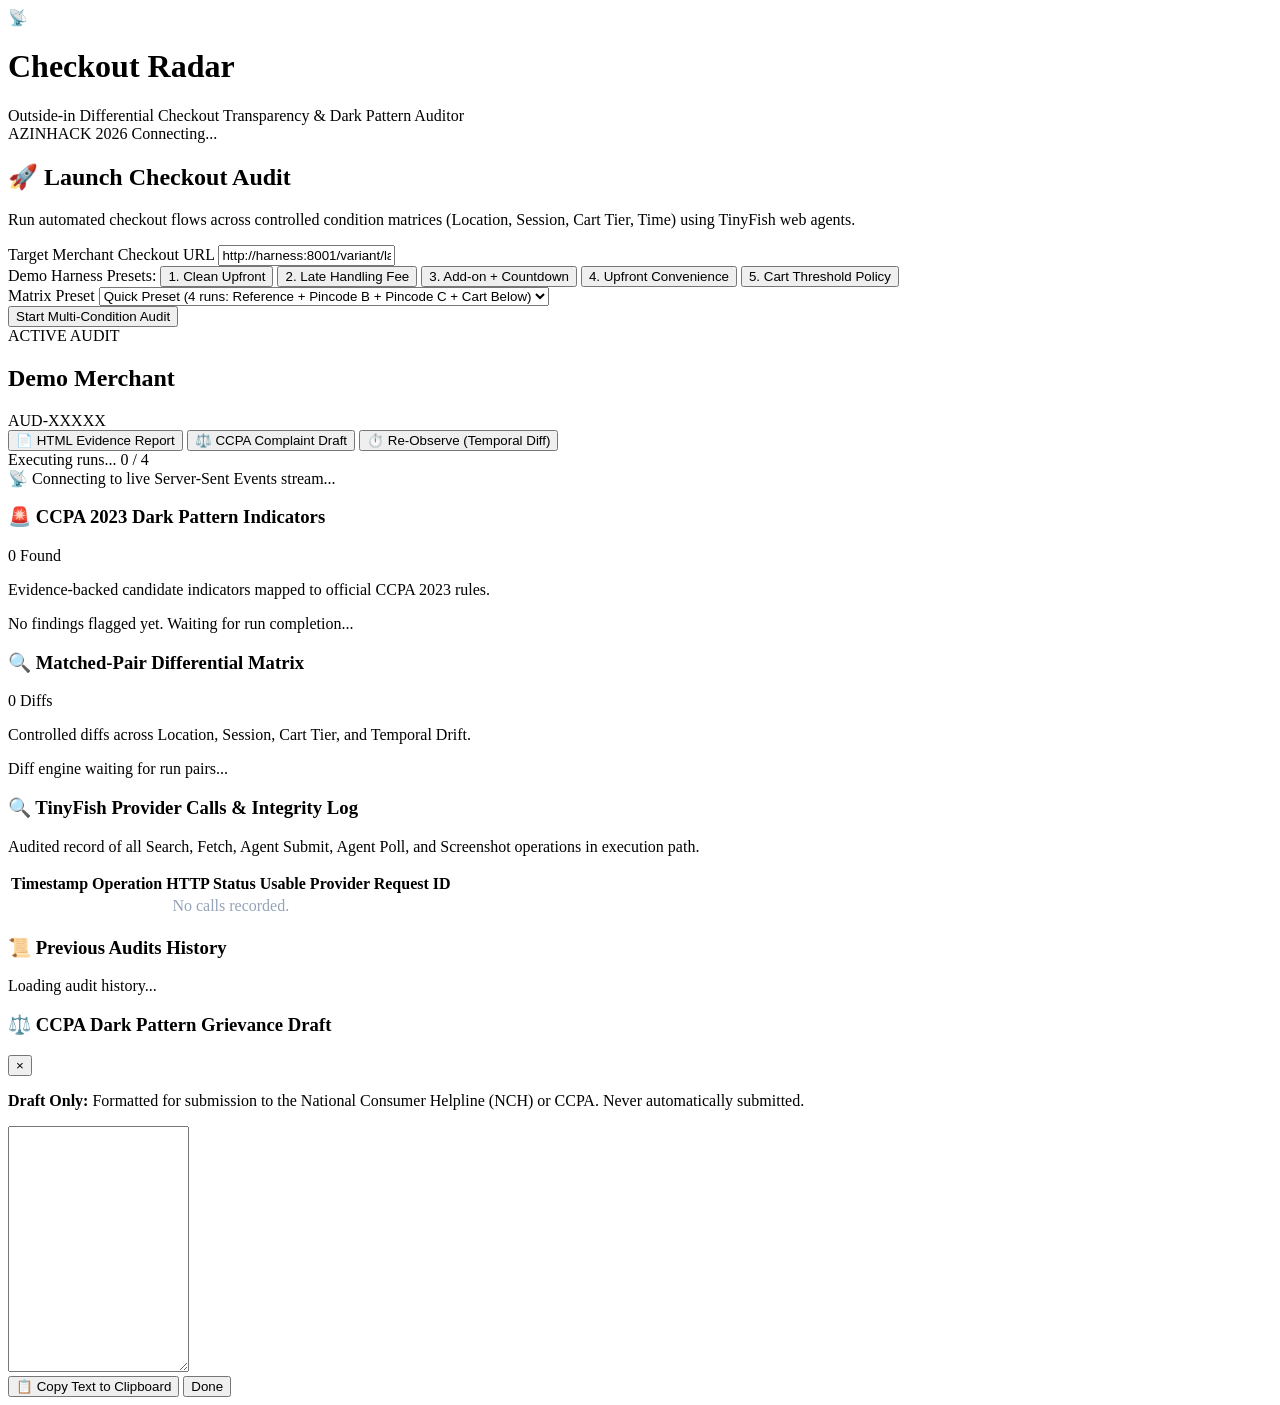
==== frontend/index.html @ e9bf573c "feat(frontend): interactive dark-mode dashboard with SSE live progress and matched diffs" ====
<!DOCTYPE html>
<html lang="en">
<head>
    <meta charset="UTF-8">
    <meta name="viewport" content="width=device-width, initial-scale=1.0">
    <title>Checkout Radar — Outside-in E-Commerce Flow Auditor</title>
    <link rel="stylesheet" href="/static/styles.css">
    <link rel="icon" href="data:image/svg+xml,<svg xmlns=%22http://www.w3.org/2000/svg%22 viewBox=%220%22><text y=%2222%22 font-size=%2222%22>📡</text></svg>">
</head>
<body>
    <header class="navbar">
        <div class="nav-brand">
            <span class="logo-icon">📡</span>
            <div>
                <h1>Checkout Radar</h1>
                <span class="tagline">Outside-in Differential Checkout Transparency & Dark Pattern Auditor</span>
            </div>
        </div>
        <div class="nav-badges">
            <span class="badge badge-accent">AZINHACK 2026</span>
            <span class="badge badge-outline" id="backend-status">Connecting...</span>
        </div>
    </header>

    <main class="container">
        <!-- Section 1: Submit New Audit -->
        <section class="card launch-card">
            <h2>🚀 Launch Checkout Audit</h2>
            <p class="subtitle">Run automated checkout flows across controlled condition matrices (Location, Session, Cart Tier, Time) using TinyFish web agents.</p>

            <form id="audit-form">
                <div class="form-group">
                    <label for="input-url">Target Merchant Checkout URL</label>
                    <input type="text" id="input-url" placeholder="http://harness:8001/variant/late_disclosure" value="http://harness:8001/variant/late_disclosure" required>
                </div>

                <div class="quick-targets">
                    <span class="quick-label">Demo Harness Presets:</span>
                    <button type="button" class="btn-chip" onclick="setTarget('http://harness:8001/variant/clean', 'Demo Store (Clean)')">1. Clean Upfront</button>
                    <button type="button" class="btn-chip" onclick="setTarget('http://harness:8001/variant/late_disclosure', 'Demo Store (Drip Pricing)')">2. Late Handling Fee</button>
                    <button type="button" class="btn-chip" onclick="setTarget('http://harness:8001/variant/addon_countdown', 'Demo Store (Sneak + Timer)')">3. Add-on + Countdown</button>
                    <button type="button" class="btn-chip" onclick="setTarget('http://harness:8001/variant/upfront_fee', 'Demo Store (Upfront Fee)')">4. Upfront Convenience</button>
                    <button type="button" class="btn-chip" onclick="setTarget('http://harness:8001/variant/legitimate_threshold', 'Demo Store (Threshold)')">5. Cart Threshold Policy</button>
                </div>

                <div class="form-row">
                    <div class="form-group">
                        <label for="preset-select">Matrix Preset</label>
                        <select id="preset-select">
                            <option value="quick" selected>Quick Preset (4 runs: Reference + Pincode B + Pincode C + Cart Below)</option>
                            <option value="full">Full Preset (12 runs: 3 Pincodes x 2 Sessions x 2 Cart Tiers)</option>
                        </select>
                    </div>
                    <div class="form-group submit-col">
                        <button type="submit" class="btn btn-primary" id="btn-submit">
                            <span>Start Multi-Condition Audit</span>
                        </button>
                    </div>
                </div>
            </form>
        </section>

        <!-- Section 2: Active Audit Dashboard -->
        <section id="active-audit-section" class="active-section hidden">
            <div class="card audit-header-card">
                <div class="audit-meta">
                    <div>
                        <span class="label-tiny">ACTIVE AUDIT</span>
                        <h2 id="active-merchant">Demo Merchant</h2>
                        <span class="mono-id" id="active-audit-id">AUD-XXXXX</span>
                    </div>
                    <div class="header-actions">
                        <button class="btn btn-secondary" onclick="openReport()">📄 HTML Evidence Report</button>
                        <button class="btn btn-secondary" onclick="openComplaintModal()">⚖️ CCPA Complaint Draft</button>
                        <button class="btn btn-secondary" onclick="triggerReobserve()">⏱️ Re-Observe (Temporal Diff)</button>
                    </div>
                </div>

                <div class="progress-container">
                    <div class="progress-bar-bg">
                        <div class="progress-bar-fill" id="progress-bar" style="width: 0%;"></div>
                    </div>
                    <div class="progress-text">
                        <span id="progress-label">Executing runs...</span>
                        <span id="progress-count">0 / 4</span>
                    </div>
                </div>

                <!-- Persisted Stream Console -->
                <div class="console-box" id="console-box">
                    <div class="console-line">📡 Connecting to live Server-Sent Events stream...</div>
                </div>
            </div>

            <!-- Two-column view: Findings & Diff Matrix -->
            <div class="two-col-grid">
                <!-- Column 1: Findings -->
                <div class="col">
                    <div class="card">
                        <div class="section-title-row">
                            <h3>🚨 CCPA 2023 Dark Pattern Indicators</h3>
                            <span class="pill-count" id="findings-count-pill">0 Found</span>
                        </div>
                        <p class="subtitle">Evidence-backed candidate indicators mapped to official CCPA 2023 rules.</p>
                        <div id="findings-list" class="findings-list">
                            <div class="empty-state">No findings flagged yet. Waiting for run completion...</div>
                        </div>
                    </div>
                </div>

                <!-- Column 2: Condition Matrix & Matched-Pair Diffs -->
                <div class="col">
                    <div class="card">
                        <div class="section-title-row">
                            <h3>🔍 Matched-Pair Differential Matrix</h3>
                            <span class="pill-count" id="diffs-count-pill">0 Diffs</span>
                        </div>
                        <p class="subtitle">Controlled diffs across Location, Session, Cart Tier, and Temporal Drift.</p>
                        <div id="diffs-list" class="diffs-list">
                            <div class="empty-state">Diff engine waiting for run pairs...</div>
                        </div>
                    </div>
                </div>
            </div>

            <!-- Provider Calls Trail -->
            <div class="card provider-calls-card">
                <h3>🔍 TinyFish Provider Calls & Integrity Log</h3>
                <p class="subtitle">Audited record of all Search, Fetch, Agent Submit, Agent Poll, and Screenshot operations in execution path.</p>
                <div class="table-responsive">
                    <table class="data-table" id="calls-table">
                        <thead>
                            <tr>
                                <th>Timestamp</th>
                                <th>Operation</th>
                                <th>HTTP Status</th>
                                <th>Usable</th>
                                <th>Provider Request ID</th>
                            </tr>
                        </thead>
                        <tbody id="calls-tbody">
                            <tr><td colspan="5" style="text-align: center; color: #94a3b8;">No calls recorded.</td></tr>
                        </tbody>
                    </table>
                </div>
            </div>
        </section>

        <!-- Section 3: Past Audits List -->
        <section class="card past-audits-card">
            <h3>📜 Previous Audits History</h3>
            <div id="audits-history-list" class="audits-history-list">
                <div class="loading-state">Loading audit history...</div>
            </div>
        </section>
    </main>

    <!-- Complaint Draft Modal -->
    <div id="complaint-modal" class="modal hidden">
        <div class="modal-content">
            <div class="modal-header">
                <h3>⚖️ CCPA Dark Pattern Grievance Draft</h3>
                <button class="btn-close" onclick="closeComplaintModal()">&times;</button>
            </div>
            <p class="modal-notice"><strong>Draft Only:</strong> Formatted for submission to the National Consumer Helpline (NCH) or CCPA. Never automatically submitted.</p>
            <textarea id="complaint-text" readonly rows="16"></textarea>
            <div class="modal-footer">
                <button class="btn btn-secondary" onclick="copyComplaintText()">📋 Copy Text to Clipboard</button>
                <button class="btn btn-primary" onclick="closeComplaintModal()">Done</button>
            </div>
        </div>
    </div>

    <script src="/static/app.js"></script>
</body>
</html>
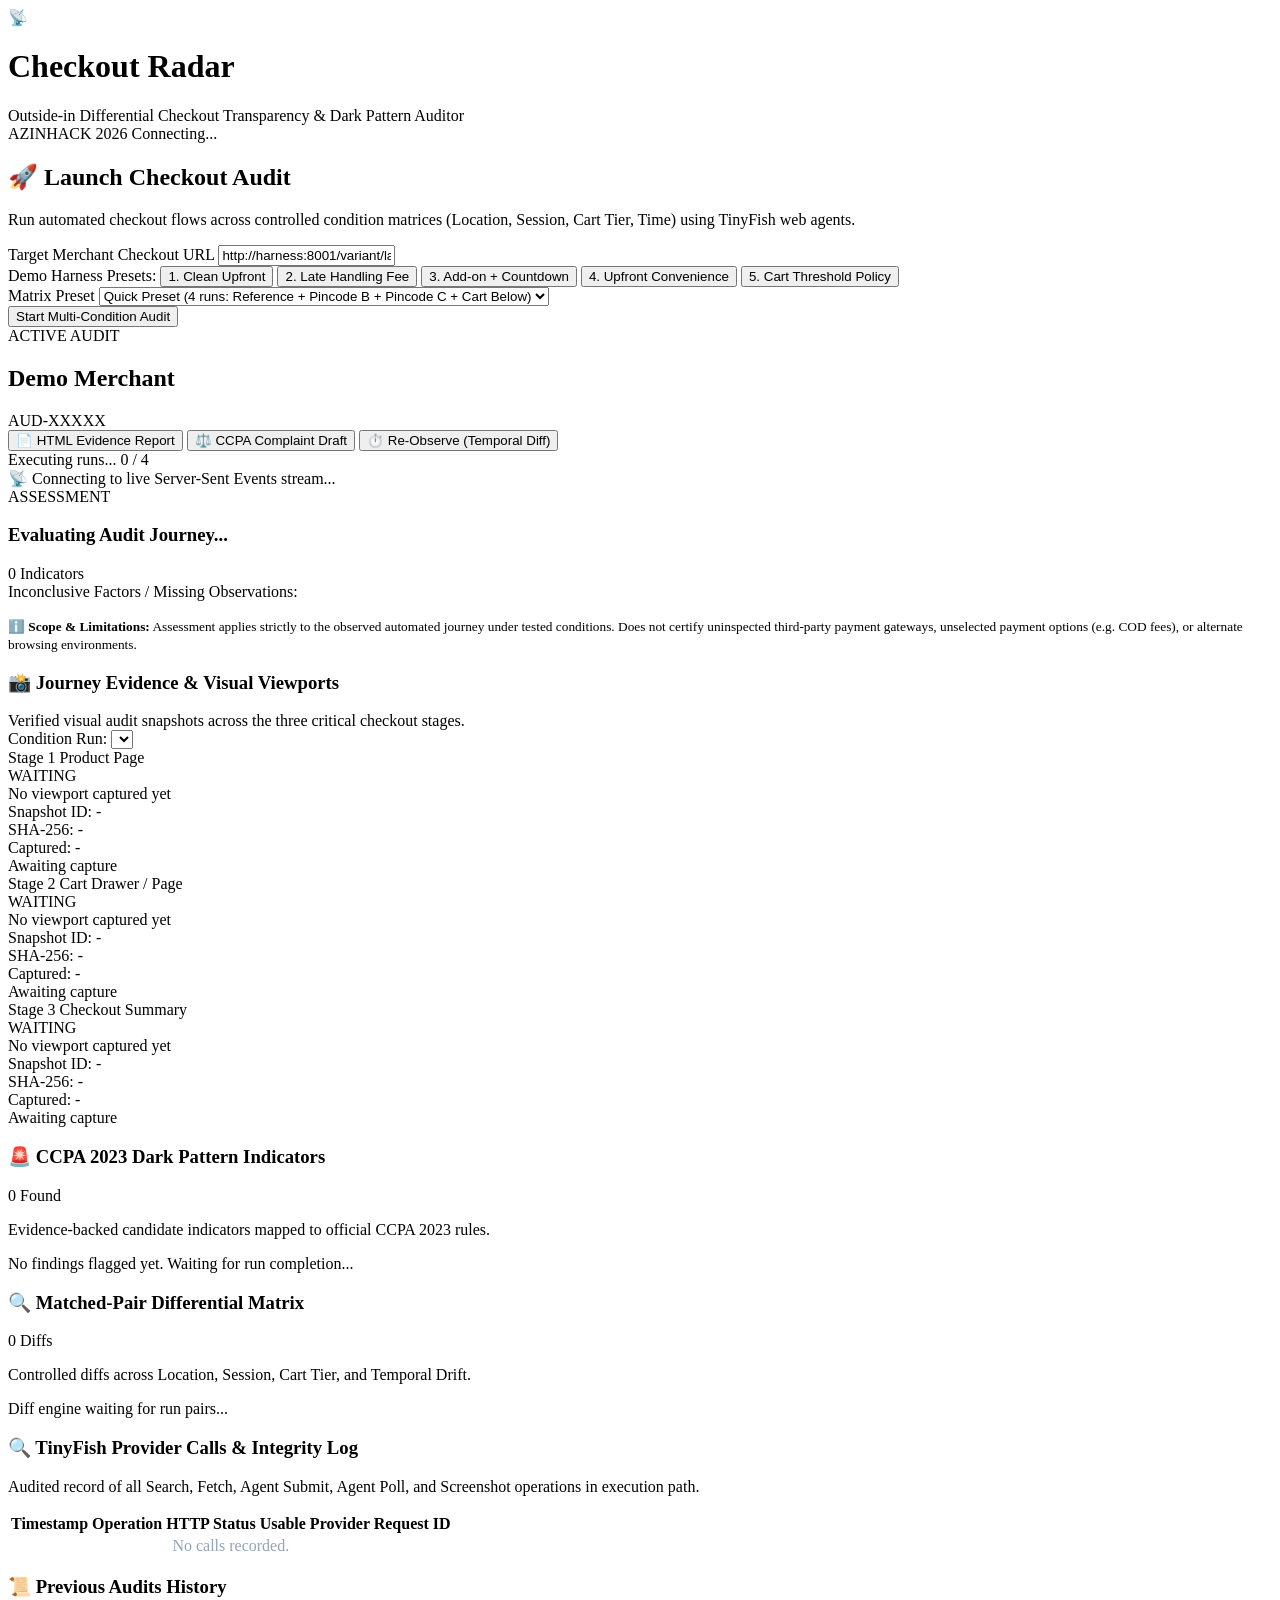
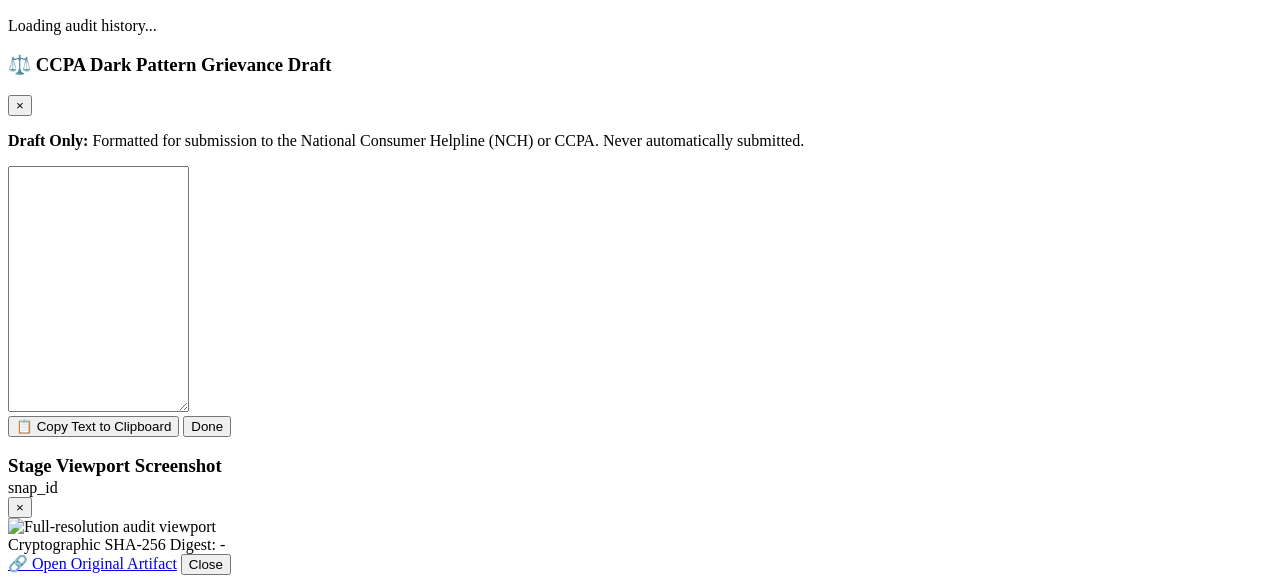
==== commit 4345066a: "feat(dashboard): implement Phase 1 Evidence Dashboard with visual inspection gallery and lightbox" ====
--- a/frontend/index.html
+++ b/frontend/index.html
@@ -91,6 +91,134 @@
                     <div class="console-line">📡 Connecting to live Server-Sent Events stream...</div>
                 </div>
             </div>
+
+            <!-- Assessment Status Banner -->
+            <div id="assessment-banner" class="assessment-banner hidden">
+                <div class="assessment-header">
+                    <div class="assessment-badge-group">
+                        <span class="assessment-status-badge" id="assessment-badge">ASSESSMENT</span>
+                        <h3 class="assessment-title" id="assessment-title">Evaluating Audit Journey...</h3>
+                    </div>
+                    <span class="assessment-count-tag" id="assessment-count-tag">0 Indicators</span>
+                </div>
+                <div class="assessment-summary" id="assessment-summary"></div>
+                <div id="assessment-reasons-container" class="assessment-reasons hidden">
+                    <span class="reasons-heading">Inconclusive Factors / Missing Observations:</span>
+                    <ul id="assessment-reasons-list"></ul>
+                </div>
+                <div class="assessment-disclaimer" id="assessment-disclaimer">
+                    <small>ℹ️ <strong>Scope & Limitations:</strong> Assessment applies strictly to the observed automated journey under tested conditions. Does not certify uninspected third-party payment gateways, unselected payment options (e.g. COD fees), or alternate browsing environments.</small>
+                </div>
+            </div>
+
+            <!-- Evidence Gallery: 3-Stage Checkout Journey -->
+            <section class="card evidence-gallery-card" id="evidence-gallery-section">
+                <div class="section-title-row">
+                    <div>
+                        <h3>📸 Journey Evidence & Visual Viewports</h3>
+                        <p class="subtitle" style="margin-bottom: 0;">Verified visual audit snapshots across the three critical checkout stages.</p>
+                    </div>
+                    <div id="run-selector-container" class="run-selector-container hidden">
+                        <label for="gallery-run-select">Condition Run:</label>
+                        <select id="gallery-run-select" class="run-select-dropdown" onchange="onGalleryRunChanged()"></select>
+                    </div>
+                </div>
+
+                <div class="gallery-grid" id="gallery-cards-grid">
+                    <!-- Card 1: Product Page -->
+                    <div class="gallery-card" id="card-stage-product">
+                        <div class="gallery-card-header">
+                            <div class="stage-tag-group">
+                                <span class="stage-step-num">Stage 1</span>
+                                <span class="stage-name">Product Page</span>
+                            </div>
+                            <span class="stage-status-badge" id="badge-stage-product">WAITING</span>
+                        </div>
+                        <div class="gallery-img-container" id="img-container-product">
+                            <div class="stage-empty-state">No viewport captured yet</div>
+                        </div>
+                        <div class="gallery-card-meta">
+                            <div class="meta-row">
+                                <span class="meta-label">Snapshot ID:</span>
+                                <span class="meta-value mono" id="meta-snap-product">-</span>
+                            </div>
+                            <div class="meta-row">
+                                <span class="meta-label">SHA-256:</span>
+                                <span class="meta-value mono hash-truncate" id="meta-hash-product" title="-">-</span>
+                            </div>
+                            <div class="meta-row">
+                                <span class="meta-label">Captured:</span>
+                                <span class="meta-value" id="meta-time-product">-</span>
+                            </div>
+                        </div>
+                        <div class="gallery-card-footer" id="footer-stage-product">
+                            <span class="text-disabled">Awaiting capture</span>
+                        </div>
+                    </div>
+
+                    <!-- Card 2: Cart Drawer / Page -->
+                    <div class="gallery-card" id="card-stage-cart">
+                        <div class="gallery-card-header">
+                            <div class="stage-tag-group">
+                                <span class="stage-step-num">Stage 2</span>
+                                <span class="stage-name">Cart Drawer / Page</span>
+                            </div>
+                            <span class="stage-status-badge" id="badge-stage-cart">WAITING</span>
+                        </div>
+                        <div class="gallery-img-container" id="img-container-cart">
+                            <div class="stage-empty-state">No viewport captured yet</div>
+                        </div>
+                        <div class="gallery-card-meta">
+                            <div class="meta-row">
+                                <span class="meta-label">Snapshot ID:</span>
+                                <span class="meta-value mono" id="meta-snap-cart">-</span>
+                            </div>
+                            <div class="meta-row">
+                                <span class="meta-label">SHA-256:</span>
+                                <span class="meta-value mono hash-truncate" id="meta-hash-cart" title="-">-</span>
+                            </div>
+                            <div class="meta-row">
+                                <span class="meta-label">Captured:</span>
+                                <span class="meta-value" id="meta-time-cart">-</span>
+                            </div>
+                        </div>
+                        <div class="gallery-card-footer" id="footer-stage-cart">
+                            <span class="text-disabled">Awaiting capture</span>
+                        </div>
+                    </div>
+
+                    <!-- Card 3: Checkout Summary -->
+                    <div class="gallery-card" id="card-stage-checkout_summary">
+                        <div class="gallery-card-header">
+                            <div class="stage-tag-group">
+                                <span class="stage-step-num">Stage 3</span>
+                                <span class="stage-name">Checkout Summary</span>
+                            </div>
+                            <span class="stage-status-badge" id="badge-stage-checkout_summary">WAITING</span>
+                        </div>
+                        <div class="gallery-img-container" id="img-container-checkout_summary">
+                            <div class="stage-empty-state">No viewport captured yet</div>
+                        </div>
+                        <div class="gallery-card-meta">
+                            <div class="meta-row">
+                                <span class="meta-label">Snapshot ID:</span>
+                                <span class="meta-value mono" id="meta-snap-checkout_summary">-</span>
+                            </div>
+                            <div class="meta-row">
+                                <span class="meta-label">SHA-256:</span>
+                                <span class="meta-value mono hash-truncate" id="meta-hash-checkout_summary" title="-">-</span>
+                            </div>
+                            <div class="meta-row">
+                                <span class="meta-label">Captured:</span>
+                                <span class="meta-value" id="meta-time-checkout_summary">-</span>
+                            </div>
+                        </div>
+                        <div class="gallery-card-footer" id="footer-stage-checkout_summary">
+                            <span class="text-disabled">Awaiting capture</span>
+                        </div>
+                    </div>
+                </div>
+            </section>
 
             <!-- Two-column view: Findings & Diff Matrix -->
             <div class="two-col-grid">
@@ -171,6 +299,32 @@
         </div>
     </div>
 
+    <!-- Full-Resolution Screenshot Lightbox Modal -->
+    <div id="screenshot-modal" class="modal hidden">
+        <div class="modal-content modal-image-content">
+            <div class="modal-header">
+                <div>
+                    <h3 id="modal-stage-title" style="margin-bottom: 2px;">Stage Viewport Screenshot</h3>
+                    <span class="mono-id" id="modal-snap-id">snap_id</span>
+                </div>
+                <button class="btn-close" onclick="closeScreenshotModal()">&times;</button>
+            </div>
+            <div class="modal-image-wrapper">
+                <img id="modal-img" src="" alt="Full-resolution audit viewport" />
+            </div>
+            <div class="modal-image-footer">
+                <div class="modal-hash-container">
+                    <span class="meta-label">Cryptographic SHA-256 Digest:</span>
+                    <span class="meta-value mono" id="modal-hash-val">-</span>
+                </div>
+                <div class="modal-actions">
+                    <a id="modal-raw-link" href="#" target="_blank" class="btn btn-secondary">🔗 Open Original Artifact</a>
+                    <button class="btn btn-primary" onclick="closeScreenshotModal()">Close</button>
+                </div>
+            </div>
+        </div>
+    </div>
+
     <script src="/static/app.js"></script>
 </body>
 </html>
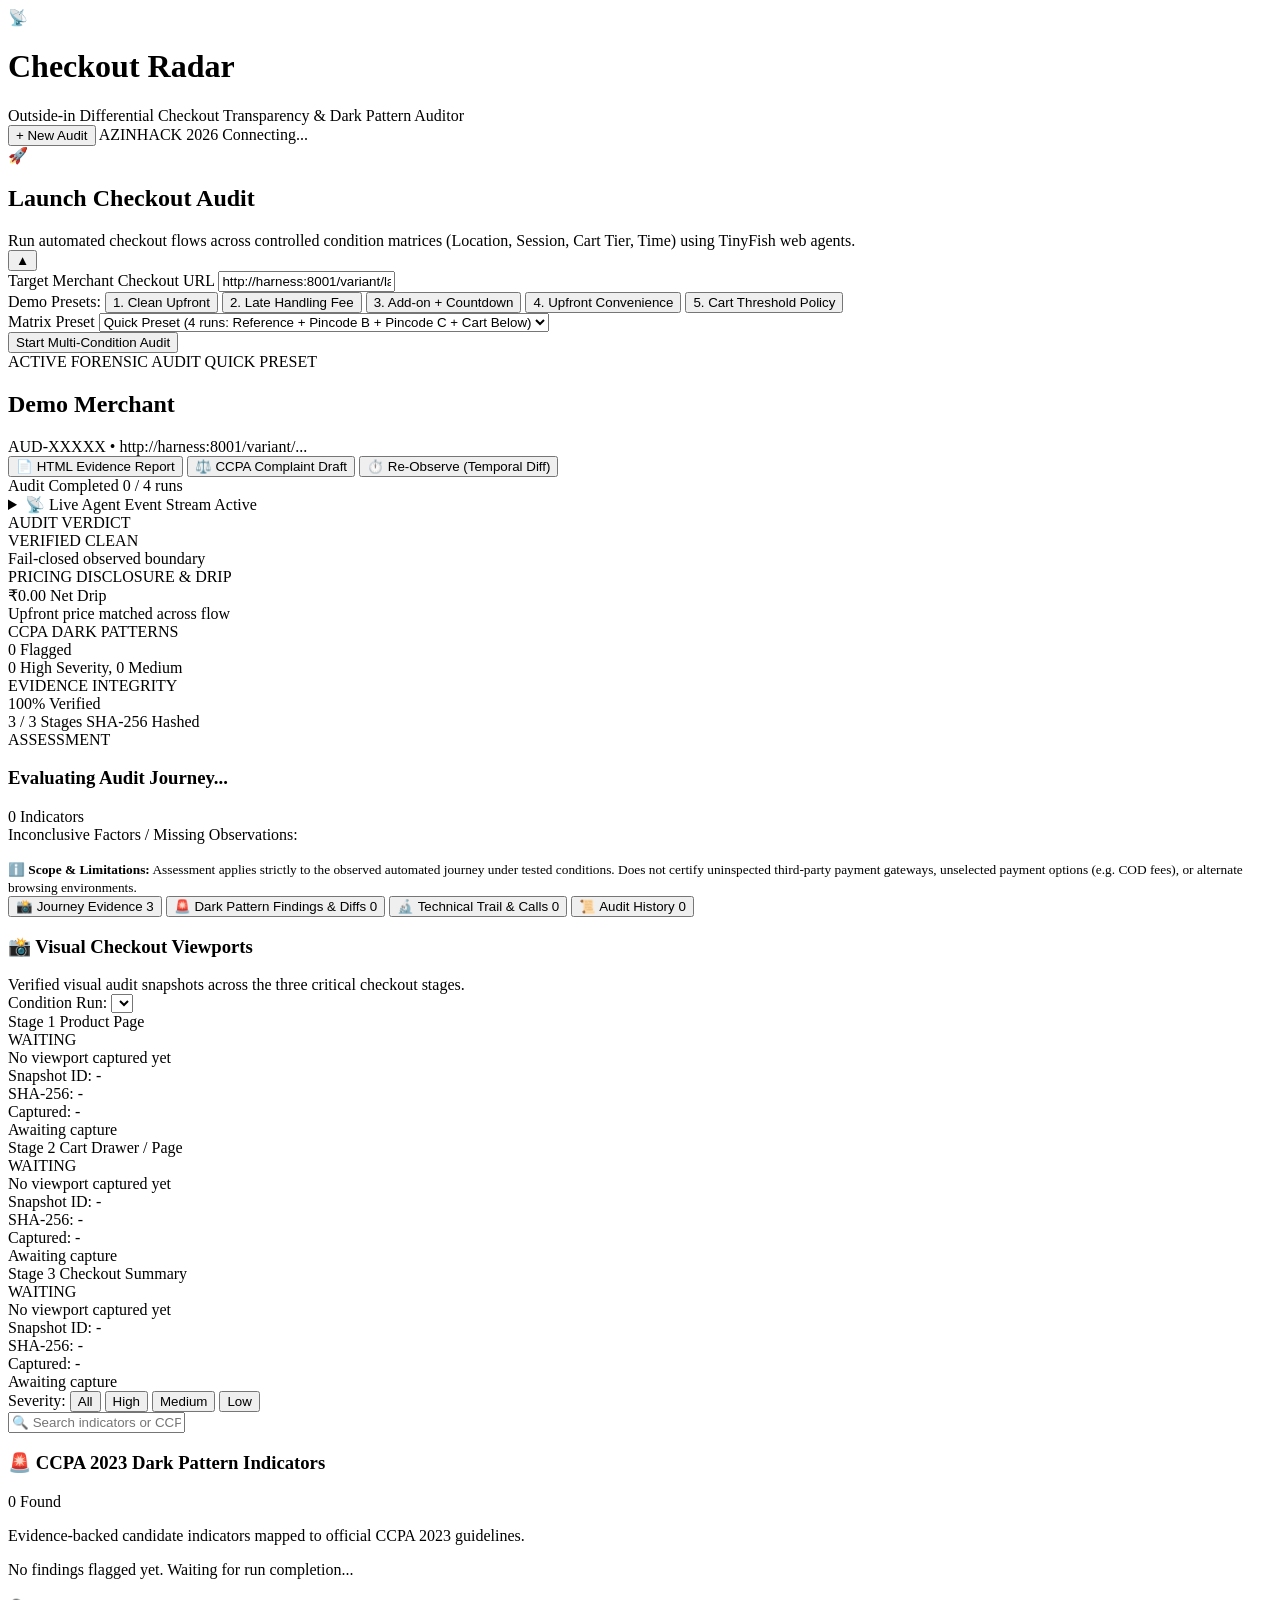
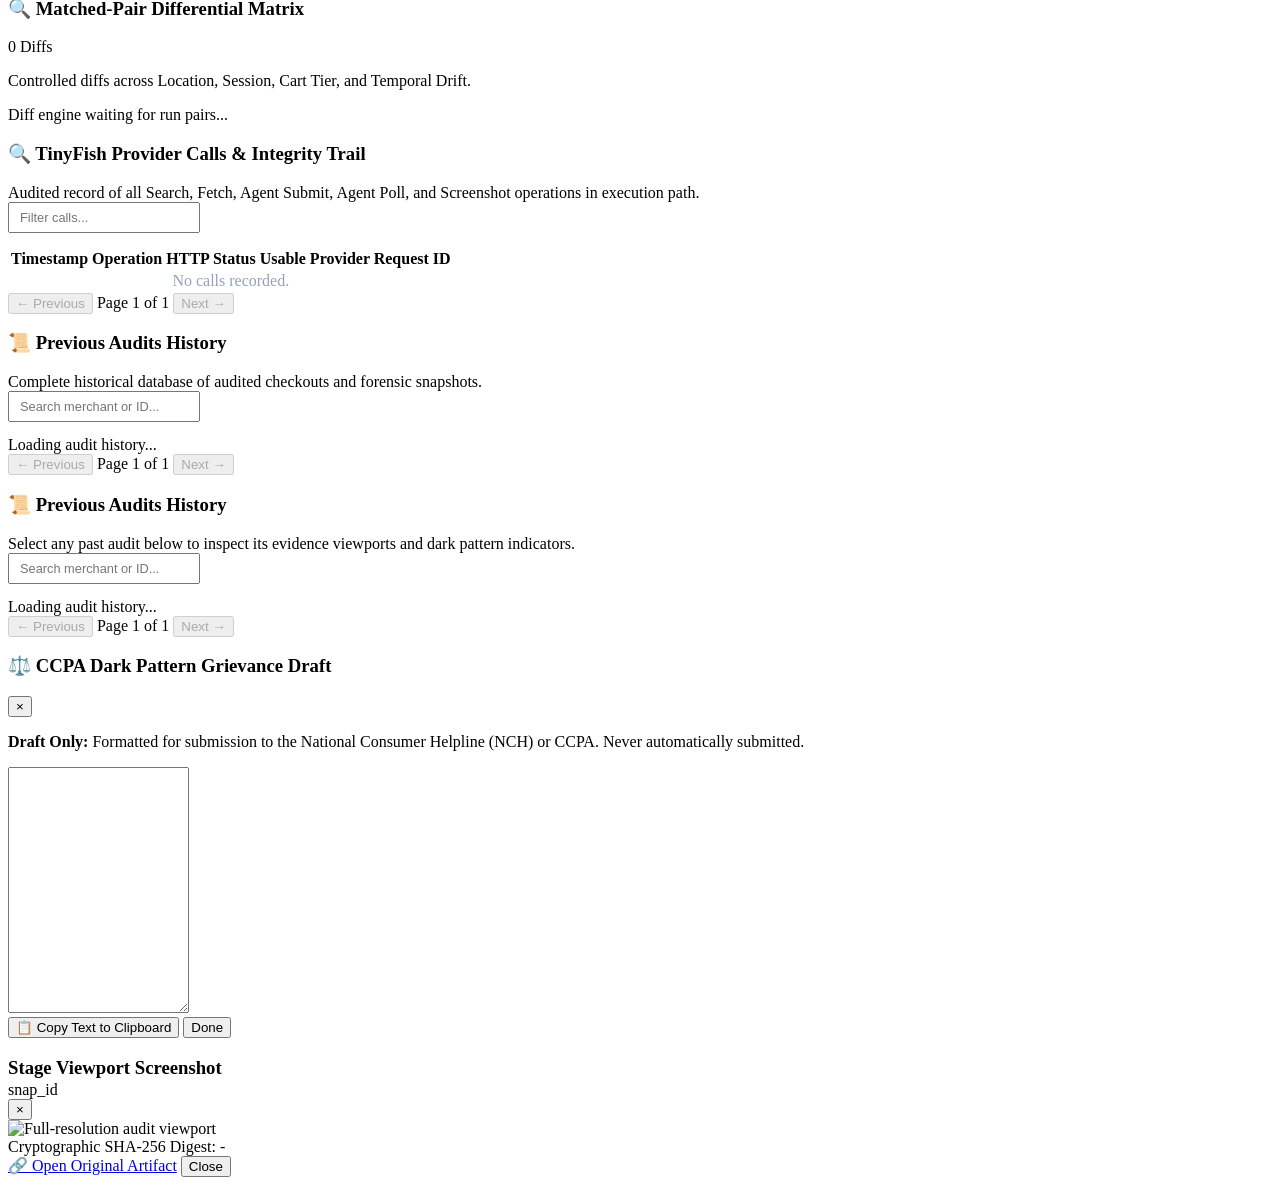
==== commit 0ccd8770: "feat(ui): implement Phase 3 Frontend Redesign & Visual Audit - Conduct systematic visual & UX audit " ====
--- a/frontend/index.html
+++ b/frontend/index.html
@@ -5,7 +5,7 @@
     <meta name="viewport" content="width=device-width, initial-scale=1.0">
     <title>Checkout Radar — Outside-in E-Commerce Flow Auditor</title>
     <link rel="stylesheet" href="/static/styles.css">
-    <link rel="icon" href="data:image/svg+xml,<svg xmlns=%22http://www.w3.org/2000/svg%22 viewBox=%220%22><text y=%2222%22 font-size=%2222%22>📡</text></svg>">
+    <link rel="icon" href="data:image/svg+xml,<svg xmlns=%22http://www.w3.org/2000/svg%22 viewBox=%220 0 100 100%22><text y=%22.9em%22 font-size=%2290%22>📡</text></svg>">
 </head>
 <body>
     <header class="navbar">
@@ -17,57 +17,76 @@
             </div>
         </div>
         <div class="nav-badges">
+            <button type="button" class="btn btn-sm btn-outline-accent" id="btn-toggle-launcher" onclick="toggleLauncher()">+ New Audit</button>
             <span class="badge badge-accent">AZINHACK 2026</span>
             <span class="badge badge-outline" id="backend-status">Connecting...</span>
         </div>
     </header>
 
     <main class="container">
-        <!-- Section 1: Submit New Audit -->
-        <section class="card launch-card">
-            <h2>🚀 Launch Checkout Audit</h2>
-            <p class="subtitle">Run automated checkout flows across controlled condition matrices (Location, Session, Cart Tier, Time) using TinyFish web agents.</p>
-
-            <form id="audit-form">
-                <div class="form-group">
-                    <label for="input-url">Target Merchant Checkout URL</label>
-                    <input type="text" id="input-url" placeholder="http://harness:8001/variant/late_disclosure" value="http://harness:8001/variant/late_disclosure" required>
-                </div>
-
-                <div class="quick-targets">
-                    <span class="quick-label">Demo Harness Presets:</span>
-                    <button type="button" class="btn-chip" onclick="setTarget('http://harness:8001/variant/clean', 'Demo Store (Clean)')">1. Clean Upfront</button>
-                    <button type="button" class="btn-chip" onclick="setTarget('http://harness:8001/variant/late_disclosure', 'Demo Store (Drip Pricing)')">2. Late Handling Fee</button>
-                    <button type="button" class="btn-chip" onclick="setTarget('http://harness:8001/variant/addon_countdown', 'Demo Store (Sneak + Timer)')">3. Add-on + Countdown</button>
-                    <button type="button" class="btn-chip" onclick="setTarget('http://harness:8001/variant/upfront_fee', 'Demo Store (Upfront Fee)')">4. Upfront Convenience</button>
-                    <button type="button" class="btn-chip" onclick="setTarget('http://harness:8001/variant/legitimate_threshold', 'Demo Store (Threshold)')">5. Cart Threshold Policy</button>
-                </div>
-
-                <div class="form-row">
+        <!-- Section 1: Submit New Audit (Collapsible Drawer / Panel) -->
+        <section class="card launch-card" id="launch-section">
+            <div class="launch-header" onclick="toggleLauncher()">
+                <div class="launch-header-left">
+                    <span class="launch-icon">🚀</span>
+                    <div>
+                        <h2>Launch Checkout Audit</h2>
+                        <span class="launch-summary" id="launch-summary-text">Run automated checkout flows across controlled condition matrices (Location, Session, Cart Tier, Time) using TinyFish web agents.</span>
+                    </div>
+                </div>
+                <button type="button" class="btn-icon" id="launch-toggle-btn" aria-label="Toggle Launch Form">▲</button>
+            </div>
+
+            <div id="launch-body" class="launch-body">
+                <form id="audit-form">
                     <div class="form-group">
-                        <label for="preset-select">Matrix Preset</label>
-                        <select id="preset-select">
-                            <option value="quick" selected>Quick Preset (4 runs: Reference + Pincode B + Pincode C + Cart Below)</option>
-                            <option value="full">Full Preset (12 runs: 3 Pincodes x 2 Sessions x 2 Cart Tiers)</option>
-                        </select>
-                    </div>
-                    <div class="form-group submit-col">
-                        <button type="submit" class="btn btn-primary" id="btn-submit">
-                            <span>Start Multi-Condition Audit</span>
-                        </button>
-                    </div>
-                </div>
-            </form>
+                        <label for="input-url">Target Merchant Checkout URL</label>
+                        <input type="text" id="input-url" placeholder="http://harness:8001/variant/late_disclosure" value="http://harness:8001/variant/late_disclosure" required>
+                    </div>
+
+                    <div class="quick-targets">
+                        <span class="quick-label">Demo Presets:</span>
+                        <button type="button" class="btn-chip" onclick="setTarget('http://harness:8001/variant/clean', 'Demo Store (Clean)')">1. Clean Upfront</button>
+                        <button type="button" class="btn-chip" onclick="setTarget('http://harness:8001/variant/late_disclosure', 'Demo Store (Drip Pricing)')">2. Late Handling Fee</button>
+                        <button type="button" class="btn-chip" onclick="setTarget('http://harness:8001/variant/addon_countdown', 'Demo Store (Sneak + Timer)')">3. Add-on + Countdown</button>
+                        <button type="button" class="btn-chip" onclick="setTarget('http://harness:8001/variant/upfront_fee', 'Demo Store (Upfront Fee)')">4. Upfront Convenience</button>
+                        <button type="button" class="btn-chip" onclick="setTarget('http://harness:8001/variant/legitimate_threshold', 'Demo Store (Threshold)')">5. Cart Threshold Policy</button>
+                    </div>
+
+                    <div class="form-row">
+                        <div class="form-group">
+                            <label for="preset-select">Matrix Preset</label>
+                            <select id="preset-select">
+                                <option value="quick" selected>Quick Preset (4 runs: Reference + Pincode B + Pincode C + Cart Below)</option>
+                                <option value="full">Full Preset (12 runs: 3 Pincodes x 2 Sessions x 2 Cart Tiers)</option>
+                            </select>
+                        </div>
+                        <div class="form-group submit-col">
+                            <button type="submit" class="btn btn-primary" id="btn-submit">
+                                <span>Start Multi-Condition Audit</span>
+                            </button>
+                        </div>
+                    </div>
+                </form>
+            </div>
         </section>
 
         <!-- Section 2: Active Audit Dashboard -->
         <section id="active-audit-section" class="active-section hidden">
+            <!-- Active Audit Header Card -->
             <div class="card audit-header-card">
                 <div class="audit-meta">
-                    <div>
-                        <span class="label-tiny">ACTIVE AUDIT</span>
+                    <div class="meta-title-group">
+                        <div class="meta-subtags">
+                            <span class="label-tiny">ACTIVE FORENSIC AUDIT</span>
+                            <span class="badge badge-preset" id="active-preset-badge">QUICK PRESET</span>
+                        </div>
                         <h2 id="active-merchant">Demo Merchant</h2>
-                        <span class="mono-id" id="active-audit-id">AUD-XXXXX</span>
+                        <div class="audit-id-row">
+                            <span class="mono-id" id="active-audit-id">AUD-XXXXX</span>
+                            <span class="meta-divider">•</span>
+                            <span class="meta-url-text" id="active-target-url">http://harness:8001/variant/...</span>
+                        </div>
                     </div>
                     <div class="header-actions">
                         <button class="btn btn-secondary" onclick="openReport()">📄 HTML Evidence Report</button>
@@ -76,19 +95,55 @@
                     </div>
                 </div>
 
+                <!-- Execution Progress Indicator -->
                 <div class="progress-container">
                     <div class="progress-bar-bg">
                         <div class="progress-bar-fill" id="progress-bar" style="width: 0%;"></div>
                     </div>
                     <div class="progress-text">
-                        <span id="progress-label">Executing runs...</span>
-                        <span id="progress-count">0 / 4</span>
-                    </div>
-                </div>
-
-                <!-- Persisted Stream Console -->
-                <div class="console-box" id="console-box">
-                    <div class="console-line">📡 Connecting to live Server-Sent Events stream...</div>
+                        <span id="progress-label">Audit Completed</span>
+                        <span id="progress-count">0 / 4 runs</span>
+                    </div>
+                </div>
+
+                <!-- Collapsible Live Stream Console Box -->
+                <details class="console-accordion" id="console-details">
+                    <summary class="console-summary">
+                        <span class="console-summary-title">📡 Live Agent Event Stream</span>
+                        <span class="console-status-pill" id="console-status-pill">Active</span>
+                    </summary>
+                    <div class="console-box" id="console-box">
+                        <div class="console-line">📡 Ready.</div>
+                    </div>
+                </details>
+            </div>
+
+            <!-- Executive Scorecard Hero Strip (4 KPI Metric Cards) -->
+            <div class="scorecard-grid" id="scorecard-strip">
+                <div class="scorecard-card" id="kpi-card-assessment">
+                    <div class="kpi-label">AUDIT VERDICT</div>
+                    <div class="kpi-val-row">
+                        <span class="kpi-badge badge-clean" id="kpi-assessment-badge">VERIFIED CLEAN</span>
+                    </div>
+                    <div class="kpi-sub" id="kpi-assessment-sub">Fail-closed observed boundary</div>
+                </div>
+
+                <div class="scorecard-card" id="kpi-card-price">
+                    <div class="kpi-label">PRICING DISCLOSURE & DRIP</div>
+                    <div class="kpi-val mono" id="kpi-price-val">₹0.00 Net Drip</div>
+                    <div class="kpi-sub" id="kpi-price-sub">Upfront price matched across flow</div>
+                </div>
+
+                <div class="scorecard-card" id="kpi-card-indicators">
+                    <div class="kpi-label">CCPA DARK PATTERNS</div>
+                    <div class="kpi-val" id="kpi-indicators-val">0 Flagged</div>
+                    <div class="kpi-sub" id="kpi-indicators-sub">0 High Severity, 0 Medium</div>
+                </div>
+
+                <div class="scorecard-card" id="kpi-card-integrity">
+                    <div class="kpi-label">EVIDENCE INTEGRITY</div>
+                    <div class="kpi-val" id="kpi-integrity-val">100% Verified</div>
+                    <div class="kpi-sub" id="kpi-integrity-sub">3 / 3 Stages SHA-256 Hashed</div>
                 </div>
             </div>
 
@@ -111,174 +166,262 @@
                 </div>
             </div>
 
-            <!-- Evidence Gallery: 3-Stage Checkout Journey -->
-            <section class="card evidence-gallery-card" id="evidence-gallery-section">
-                <div class="section-title-row">
-                    <div>
-                        <h3>📸 Journey Evidence & Visual Viewports</h3>
-                        <p class="subtitle" style="margin-bottom: 0;">Verified visual audit snapshots across the three critical checkout stages.</p>
-                    </div>
-                    <div id="run-selector-container" class="run-selector-container hidden">
-                        <label for="gallery-run-select">Condition Run:</label>
-                        <select id="gallery-run-select" class="run-select-dropdown" onchange="onGalleryRunChanged()"></select>
-                    </div>
-                </div>
-
-                <div class="gallery-grid" id="gallery-cards-grid">
-                    <!-- Card 1: Product Page -->
-                    <div class="gallery-card" id="card-stage-product">
-                        <div class="gallery-card-header">
-                            <div class="stage-tag-group">
-                                <span class="stage-step-num">Stage 1</span>
-                                <span class="stage-name">Product Page</span>
-                            </div>
-                            <span class="stage-status-badge" id="badge-stage-product">WAITING</span>
-                        </div>
-                        <div class="gallery-img-container" id="img-container-product">
-                            <div class="stage-empty-state">No viewport captured yet</div>
-                        </div>
-                        <div class="gallery-card-meta">
-                            <div class="meta-row">
-                                <span class="meta-label">Snapshot ID:</span>
-                                <span class="meta-value mono" id="meta-snap-product">-</span>
-                            </div>
-                            <div class="meta-row">
-                                <span class="meta-label">SHA-256:</span>
-                                <span class="meta-value mono hash-truncate" id="meta-hash-product" title="-">-</span>
-                            </div>
-                            <div class="meta-row">
-                                <span class="meta-label">Captured:</span>
-                                <span class="meta-value" id="meta-time-product">-</span>
-                            </div>
-                        </div>
-                        <div class="gallery-card-footer" id="footer-stage-product">
-                            <span class="text-disabled">Awaiting capture</span>
-                        </div>
-                    </div>
-
-                    <!-- Card 2: Cart Drawer / Page -->
-                    <div class="gallery-card" id="card-stage-cart">
-                        <div class="gallery-card-header">
-                            <div class="stage-tag-group">
-                                <span class="stage-step-num">Stage 2</span>
-                                <span class="stage-name">Cart Drawer / Page</span>
-                            </div>
-                            <span class="stage-status-badge" id="badge-stage-cart">WAITING</span>
-                        </div>
-                        <div class="gallery-img-container" id="img-container-cart">
-                            <div class="stage-empty-state">No viewport captured yet</div>
-                        </div>
-                        <div class="gallery-card-meta">
-                            <div class="meta-row">
-                                <span class="meta-label">Snapshot ID:</span>
-                                <span class="meta-value mono" id="meta-snap-cart">-</span>
-                            </div>
-                            <div class="meta-row">
-                                <span class="meta-label">SHA-256:</span>
-                                <span class="meta-value mono hash-truncate" id="meta-hash-cart" title="-">-</span>
-                            </div>
-                            <div class="meta-row">
-                                <span class="meta-label">Captured:</span>
-                                <span class="meta-value" id="meta-time-cart">-</span>
-                            </div>
-                        </div>
-                        <div class="gallery-card-footer" id="footer-stage-cart">
-                            <span class="text-disabled">Awaiting capture</span>
-                        </div>
-                    </div>
-
-                    <!-- Card 3: Checkout Summary -->
-                    <div class="gallery-card" id="card-stage-checkout_summary">
-                        <div class="gallery-card-header">
-                            <div class="stage-tag-group">
-                                <span class="stage-step-num">Stage 3</span>
-                                <span class="stage-name">Checkout Summary</span>
-                            </div>
-                            <span class="stage-status-badge" id="badge-stage-checkout_summary">WAITING</span>
-                        </div>
-                        <div class="gallery-img-container" id="img-container-checkout_summary">
-                            <div class="stage-empty-state">No viewport captured yet</div>
-                        </div>
-                        <div class="gallery-card-meta">
-                            <div class="meta-row">
-                                <span class="meta-label">Snapshot ID:</span>
-                                <span class="meta-value mono" id="meta-snap-checkout_summary">-</span>
-                            </div>
-                            <div class="meta-row">
-                                <span class="meta-label">SHA-256:</span>
-                                <span class="meta-value mono hash-truncate" id="meta-hash-checkout_summary" title="-">-</span>
-                            </div>
-                            <div class="meta-row">
-                                <span class="meta-label">Captured:</span>
-                                <span class="meta-value" id="meta-time-checkout_summary">-</span>
-                            </div>
-                        </div>
-                        <div class="gallery-card-footer" id="footer-stage-checkout_summary">
-                            <span class="text-disabled">Awaiting capture</span>
-                        </div>
-                    </div>
-                </div>
-            </section>
-
-            <!-- Two-column view: Findings & Diff Matrix -->
-            <div class="two-col-grid">
-                <!-- Column 1: Findings -->
-                <div class="col">
-                    <div class="card">
-                        <div class="section-title-row">
-                            <h3>🚨 CCPA 2023 Dark Pattern Indicators</h3>
-                            <span class="pill-count" id="findings-count-pill">0 Found</span>
-                        </div>
-                        <p class="subtitle">Evidence-backed candidate indicators mapped to official CCPA 2023 rules.</p>
-                        <div id="findings-list" class="findings-list">
-                            <div class="empty-state">No findings flagged yet. Waiting for run completion...</div>
-                        </div>
-                    </div>
-                </div>
-
-                <!-- Column 2: Condition Matrix & Matched-Pair Diffs -->
-                <div class="col">
-                    <div class="card">
-                        <div class="section-title-row">
-                            <h3>🔍 Matched-Pair Differential Matrix</h3>
-                            <span class="pill-count" id="diffs-count-pill">0 Diffs</span>
-                        </div>
-                        <p class="subtitle">Controlled diffs across Location, Session, Cart Tier, and Temporal Drift.</p>
-                        <div id="diffs-list" class="diffs-list">
-                            <div class="empty-state">Diff engine waiting for run pairs...</div>
-                        </div>
-                    </div>
-                </div>
-            </div>
-
-            <!-- Provider Calls Trail -->
-            <div class="card provider-calls-card">
-                <h3>🔍 TinyFish Provider Calls & Integrity Log</h3>
-                <p class="subtitle">Audited record of all Search, Fetch, Agent Submit, Agent Poll, and Screenshot operations in execution path.</p>
-                <div class="table-responsive">
-                    <table class="data-table" id="calls-table">
-                        <thead>
-                            <tr>
-                                <th>Timestamp</th>
-                                <th>Operation</th>
-                                <th>HTTP Status</th>
-                                <th>Usable</th>
-                                <th>Provider Request ID</th>
-                            </tr>
-                        </thead>
-                        <tbody id="calls-tbody">
-                            <tr><td colspan="5" style="text-align: center; color: #94a3b8;">No calls recorded.</td></tr>
-                        </tbody>
-                    </table>
+            <!-- Tabbed Investigation Navigation -->
+            <div class="tabs-nav" id="audit-tabs">
+                <button type="button" class="tab-btn active" id="tab-btn-evidence" onclick="switchTab('evidence')">
+                    📸 Journey Evidence <span class="tab-pill" id="tab-pill-evidence">3</span>
+                </button>
+                <button type="button" class="tab-btn" id="tab-btn-findings" onclick="switchTab('findings')">
+                    🚨 Dark Pattern Findings & Diffs <span class="tab-pill" id="tab-pill-findings">0</span>
+                </button>
+                <button type="button" class="tab-btn" id="tab-btn-integrity" onclick="switchTab('integrity')">
+                    🔬 Technical Trail & Calls <span class="tab-pill" id="tab-pill-calls">0</span>
+                </button>
+                <button type="button" class="tab-btn" id="tab-btn-history" onclick="switchTab('history')">
+                    📜 Audit History <span class="tab-pill" id="tab-pill-history">0</span>
+                </button>
+            </div>
+
+            <!-- TAB PANE 1: Journey Evidence Gallery -->
+            <div class="tab-pane active" id="pane-evidence">
+                <section class="card evidence-gallery-card" id="evidence-gallery-section">
+                    <div class="section-title-row">
+                        <div>
+                            <h3>📸 Visual Checkout Viewports</h3>
+                            <p class="subtitle" style="margin-bottom: 0;">Verified visual audit snapshots across the three critical checkout stages.</p>
+                        </div>
+                        <div id="run-selector-container" class="run-selector-container hidden">
+                            <label for="gallery-run-select">Condition Run:</label>
+                            <select id="gallery-run-select" class="run-select-dropdown" onchange="onGalleryRunChanged()"></select>
+                        </div>
+                    </div>
+
+                    <div class="gallery-grid" id="gallery-cards-grid">
+                        <!-- Card 1: Product Page -->
+                        <div class="gallery-card" id="card-stage-product">
+                            <div class="gallery-card-header">
+                                <div class="stage-tag-group">
+                                    <span class="stage-step-num">Stage 1</span>
+                                    <span class="stage-name">Product Page</span>
+                                </div>
+                                <span class="stage-status-badge" id="badge-stage-product">WAITING</span>
+                            </div>
+                            <div class="gallery-img-container" id="img-container-product">
+                                <div class="stage-empty-state">No viewport captured yet</div>
+                            </div>
+                            <div class="gallery-card-meta">
+                                <div class="meta-row">
+                                    <span class="meta-label">Snapshot ID:</span>
+                                    <span class="meta-value mono" id="meta-snap-product">-</span>
+                                </div>
+                                <div class="meta-row">
+                                    <span class="meta-label">SHA-256:</span>
+                                    <span class="meta-value mono hash-truncate" id="meta-hash-product" title="-">-</span>
+                                </div>
+                                <div class="meta-row">
+                                    <span class="meta-label">Captured:</span>
+                                    <span class="meta-value" id="meta-time-product">-</span>
+                                </div>
+                            </div>
+                            <div class="gallery-card-footer" id="footer-stage-product">
+                                <span class="text-disabled">Awaiting capture</span>
+                            </div>
+                        </div>
+
+                        <!-- Card 2: Cart Drawer / Page -->
+                        <div class="gallery-card" id="card-stage-cart">
+                            <div class="gallery-card-header">
+                                <div class="stage-tag-group">
+                                    <span class="stage-step-num">Stage 2</span>
+                                    <span class="stage-name">Cart Drawer / Page</span>
+                                </div>
+                                <span class="stage-status-badge" id="badge-stage-cart">WAITING</span>
+                            </div>
+                            <div class="gallery-img-container" id="img-container-cart">
+                                <div class="stage-empty-state">No viewport captured yet</div>
+                            </div>
+                            <div class="gallery-card-meta">
+                                <div class="meta-row">
+                                    <span class="meta-label">Snapshot ID:</span>
+                                    <span class="meta-value mono" id="meta-snap-cart">-</span>
+                                </div>
+                                <div class="meta-row">
+                                    <span class="meta-label">SHA-256:</span>
+                                    <span class="meta-value mono hash-truncate" id="meta-hash-cart" title="-">-</span>
+                                </div>
+                                <div class="meta-row">
+                                    <span class="meta-label">Captured:</span>
+                                    <span class="meta-value" id="meta-time-cart">-</span>
+                                </div>
+                            </div>
+                            <div class="gallery-card-footer" id="footer-stage-cart">
+                                <span class="text-disabled">Awaiting capture</span>
+                            </div>
+                        </div>
+
+                        <!-- Card 3: Checkout Summary -->
+                        <div class="gallery-card" id="card-stage-checkout_summary">
+                            <div class="gallery-card-header">
+                                <div class="stage-tag-group">
+                                    <span class="stage-step-num">Stage 3</span>
+                                    <span class="stage-name">Checkout Summary</span>
+                                </div>
+                                <span class="stage-status-badge" id="badge-stage-checkout_summary">WAITING</span>
+                            </div>
+                            <div class="gallery-img-container" id="img-container-checkout_summary">
+                                <div class="stage-empty-state">No viewport captured yet</div>
+                            </div>
+                            <div class="gallery-card-meta">
+                                <div class="meta-row">
+                                    <span class="meta-label">Snapshot ID:</span>
+                                    <span class="meta-value mono" id="meta-snap-checkout_summary">-</span>
+                                </div>
+                                <div class="meta-row">
+                                    <span class="meta-label">SHA-256:</span>
+                                    <span class="meta-value mono hash-truncate" id="meta-hash-checkout_summary" title="-">-</span>
+                                </div>
+                                <div class="meta-row">
+                                    <span class="meta-label">Captured:</span>
+                                    <span class="meta-value" id="meta-time-checkout_summary">-</span>
+                                </div>
+                            </div>
+                            <div class="gallery-card-footer" id="footer-stage-checkout_summary">
+                                <span class="text-disabled">Awaiting capture</span>
+                            </div>
+                        </div>
+                    </div>
+                </section>
+            </div>
+
+            <!-- TAB PANE 2: Findings & Diffs -->
+            <div class="tab-pane hidden" id="pane-findings">
+                <!-- Filter & Search Toolbar -->
+                <div class="card toolbar-card">
+                    <div class="filter-toolbar">
+                        <div class="filter-group">
+                            <span class="filter-label">Severity:</span>
+                            <button type="button" class="btn-filter active" data-severity="all" onclick="setSeverityFilter('all')">All</button>
+                            <button type="button" class="btn-filter" data-severity="high" onclick="setSeverityFilter('high')">High</button>
+                            <button type="button" class="btn-filter" data-severity="medium" onclick="setSeverityFilter('medium')">Medium</button>
+                            <button type="button" class="btn-filter" data-severity="low" onclick="setSeverityFilter('low')">Low</button>
+                        </div>
+                        <div class="search-group">
+                            <input type="text" id="finding-search-input" placeholder="🔍 Search indicators or CCPA rules..." oninput="onSearchFindings()">
+                        </div>
+                    </div>
+                </div>
+
+                <!-- Two-column view: Findings & Diff Matrix -->
+                <div class="two-col-grid">
+                    <!-- Column 1: Findings -->
+                    <div class="col">
+                        <div class="card">
+                            <div class="section-title-row">
+                                <h3>🚨 CCPA 2023 Dark Pattern Indicators</h3>
+                                <span class="pill-count" id="findings-count-pill">0 Found</span>
+                            </div>
+                            <p class="subtitle">Evidence-backed candidate indicators mapped to official CCPA 2023 guidelines.</p>
+                            <div id="findings-list" class="findings-list">
+                                <div class="empty-state">No findings flagged yet. Waiting for run completion...</div>
+                            </div>
+                        </div>
+                    </div>
+
+                    <!-- Column 2: Condition Matrix & Matched-Pair Diffs -->
+                    <div class="col">
+                        <div class="card">
+                            <div class="section-title-row">
+                                <h3>🔍 Matched-Pair Differential Matrix</h3>
+                                <span class="pill-count" id="diffs-count-pill">0 Diffs</span>
+                            </div>
+                            <p class="subtitle">Controlled diffs across Location, Session, Cart Tier, and Temporal Drift.</p>
+                            <div id="diffs-list" class="diffs-list">
+                                <div class="empty-state">Diff engine waiting for run pairs...</div>
+                            </div>
+                        </div>
+                    </div>
+                </div>
+            </div>
+
+            <!-- TAB PANE 3: Technical Trail & Provider Integrity -->
+            <div class="tab-pane hidden" id="pane-integrity">
+                <div class="card provider-calls-card">
+                    <div class="section-title-row">
+                        <div>
+                            <h3>🔍 TinyFish Provider Calls & Integrity Trail</h3>
+                            <p class="subtitle" style="margin-bottom: 0;">Audited record of all Search, Fetch, Agent Submit, Agent Poll, and Screenshot operations in execution path.</p>
+                        </div>
+                        <div class="search-group">
+                            <input type="text" id="calls-search-input" placeholder="Filter calls..." oninput="onSearchCalls()" style="padding: 6px 10px; font-size: 0.8em;">
+                        </div>
+                    </div>
+                    <div class="table-responsive" style="margin-top: 14px;">
+                        <table class="data-table" id="calls-table">
+                            <thead>
+                                <tr>
+                                    <th>Timestamp</th>
+                                    <th>Operation</th>
+                                    <th>HTTP Status</th>
+                                    <th>Usable</th>
+                                    <th>Provider Request ID</th>
+                                </tr>
+                            </thead>
+                            <tbody id="calls-tbody">
+                                <tr><td colspan="5" style="text-align: center; color: #94a3b8;">No calls recorded.</td></tr>
+                            </tbody>
+                        </table>
+                    </div>
+                    <!-- Calls Pagination Bar -->
+                    <div class="pagination-bar" id="calls-pagination">
+                        <button type="button" class="btn-page" id="btn-calls-prev" onclick="changeCallsPage(-1)" disabled>&larr; Previous</button>
+                        <span class="page-info" id="calls-page-info">Page 1 of 1</span>
+                        <button type="button" class="btn-page" id="btn-calls-next" onclick="changeCallsPage(1)" disabled>Next &rarr;</button>
+                    </div>
+                </div>
+            </div>
+
+            <!-- TAB PANE 4: Audit History Inside Tab -->
+            <div class="tab-pane hidden" id="pane-history">
+                <div class="card past-audits-card">
+                    <div class="section-title-row">
+                        <div>
+                            <h3>📜 Previous Audits History</h3>
+                            <p class="subtitle" style="margin-bottom: 0;">Complete historical database of audited checkouts and forensic snapshots.</p>
+                        </div>
+                        <div class="search-group">
+                            <input type="text" id="history-search-input" placeholder="Search merchant or ID..." oninput="onSearchHistory()" style="padding: 6px 10px; font-size: 0.8em;">
+                        </div>
+                    </div>
+                    <div id="audits-history-list" class="audits-history-list" style="margin-top: 14px;">
+                        <div class="loading-state">Loading audit history...</div>
+                    </div>
+                    <div class="pagination-bar" id="history-pagination">
+                        <button type="button" class="btn-page" id="btn-history-prev" onclick="changeHistoryPage(-1)" disabled>&larr; Previous</button>
+                        <span class="page-info" id="history-page-info">Page 1 of 1</span>
+                        <button type="button" class="btn-page" id="btn-history-next" onclick="changeHistoryPage(1)" disabled>Next &rarr;</button>
+                    </div>
                 </div>
             </div>
         </section>
 
-        <!-- Section 3: Past Audits List -->
-        <section class="card past-audits-card">
-            <h3>📜 Previous Audits History</h3>
-            <div id="audits-history-list" class="audits-history-list">
+        <!-- Section 3: Standalone Past Audits (Visible when no active audit is loaded) -->
+        <section class="card past-audits-card" id="home-history-section">
+            <div class="section-title-row">
+                <div>
+                    <h3>📜 Previous Audits History</h3>
+                    <p class="subtitle" style="margin-bottom: 0;">Select any past audit below to inspect its evidence viewports and dark pattern indicators.</p>
+                </div>
+                <div class="search-group">
+                    <input type="text" id="home-history-search" placeholder="Search merchant or ID..." oninput="onSearchHomeHistory()" style="padding: 6px 10px; font-size: 0.8em;">
+                </div>
+            </div>
+            <div id="home-audits-list" class="audits-history-list" style="margin-top: 14px;">
                 <div class="loading-state">Loading audit history...</div>
+            </div>
+            <div class="pagination-bar" id="home-history-pagination">
+                <button type="button" class="btn-page" id="btn-home-history-prev" onclick="changeHomeHistoryPage(-1)" disabled>&larr; Previous</button>
+                <span class="page-info" id="home-history-page-info">Page 1 of 1</span>
+                <button type="button" class="btn-page" id="btn-home-history-next" onclick="changeHomeHistoryPage(1)" disabled>Next &rarr;</button>
             </div>
         </section>
     </main>
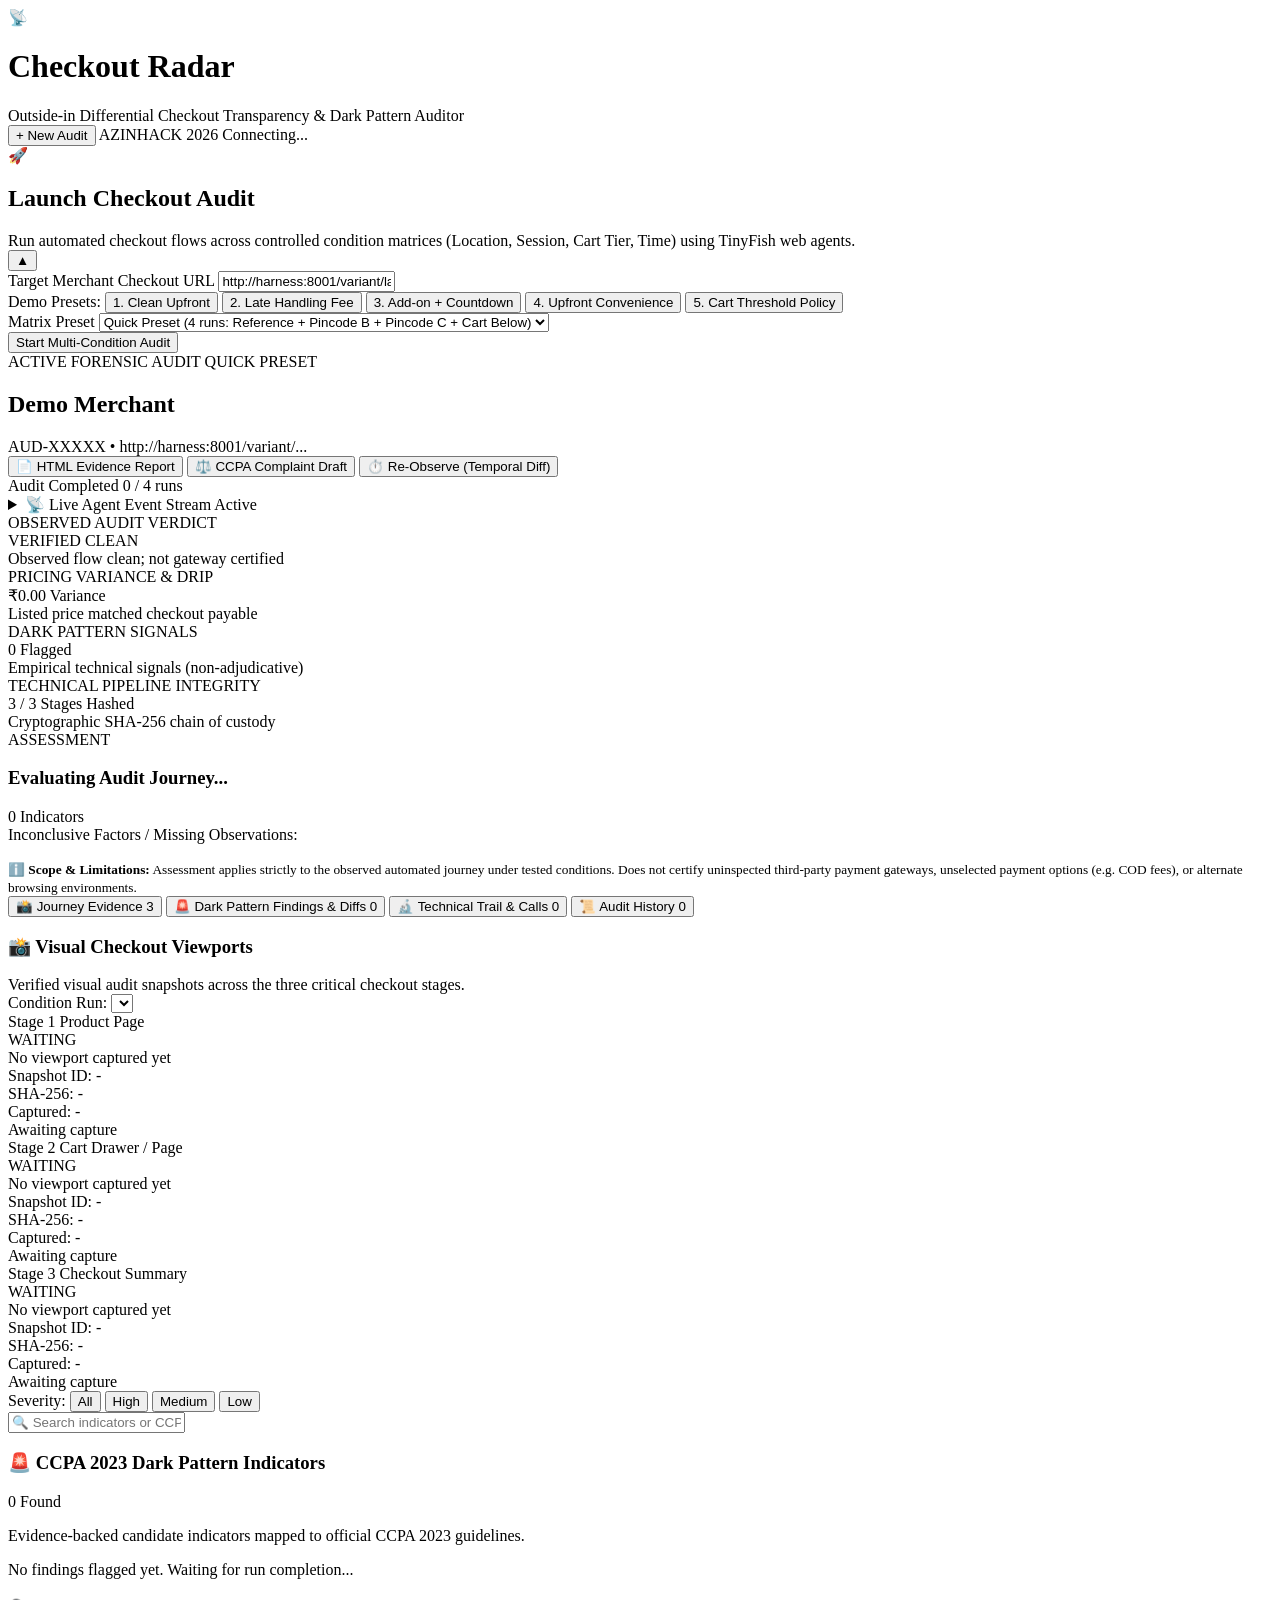
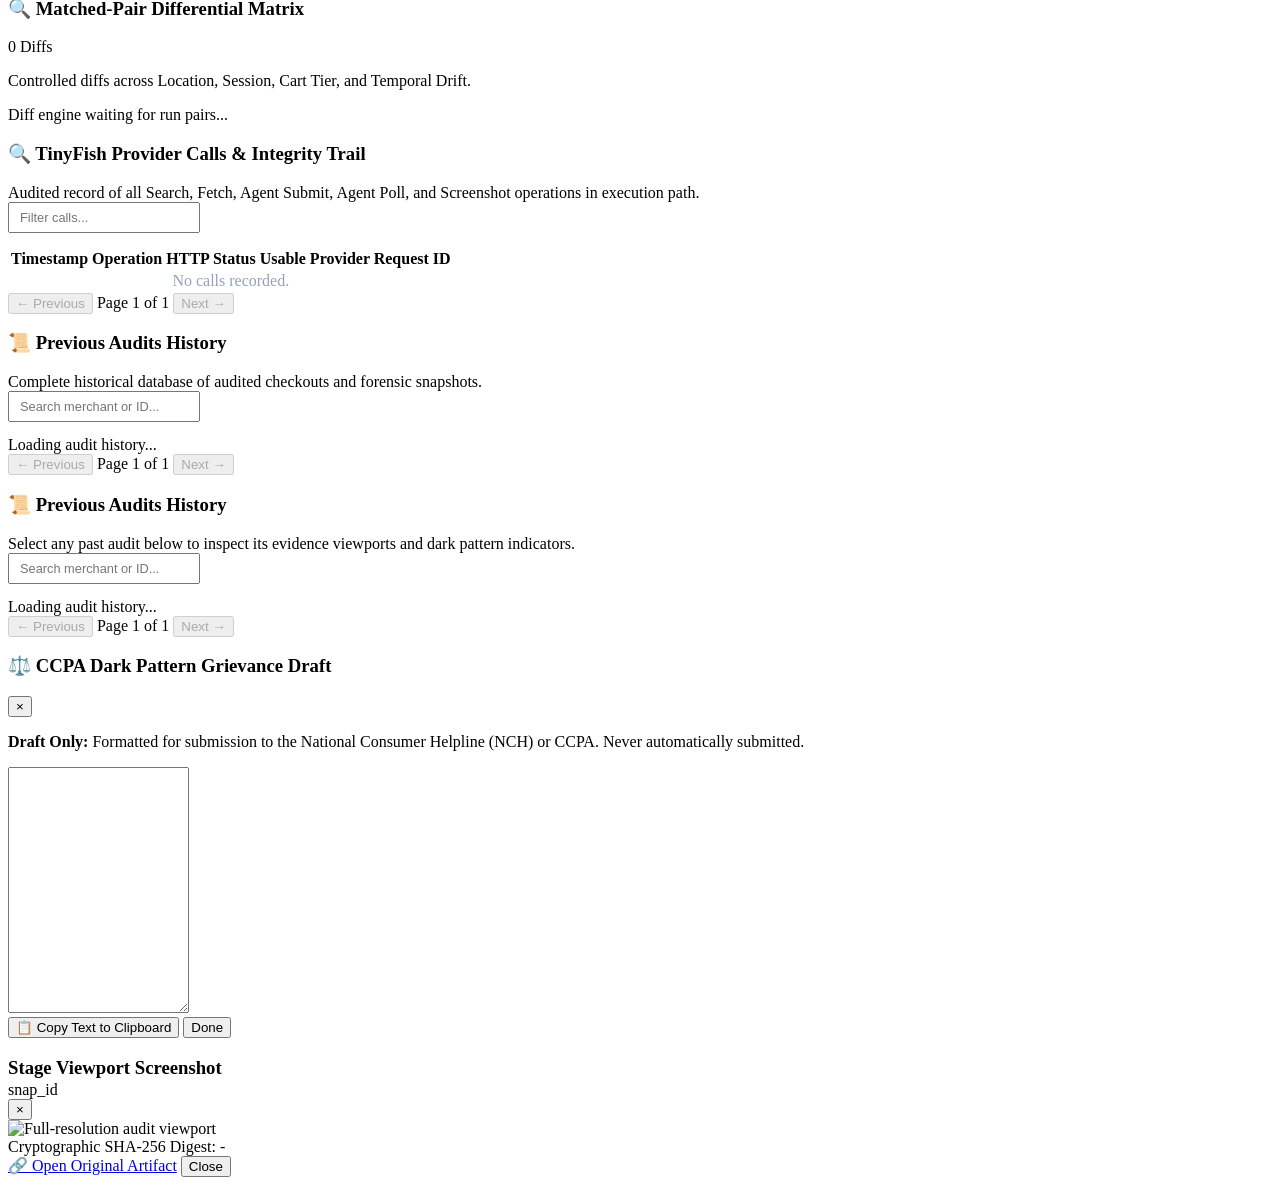
==== commit 074cdf4b: "fix(ui): polish scorecard forensic precision, state reset, provenance tags, and touch usability" ====
--- a/frontend/index.html
+++ b/frontend/index.html
@@ -121,29 +121,29 @@
             <!-- Executive Scorecard Hero Strip (4 KPI Metric Cards) -->
             <div class="scorecard-grid" id="scorecard-strip">
                 <div class="scorecard-card" id="kpi-card-assessment">
-                    <div class="kpi-label">AUDIT VERDICT</div>
+                    <div class="kpi-label">OBSERVED AUDIT VERDICT</div>
                     <div class="kpi-val-row">
                         <span class="kpi-badge badge-clean" id="kpi-assessment-badge">VERIFIED CLEAN</span>
                     </div>
-                    <div class="kpi-sub" id="kpi-assessment-sub">Fail-closed observed boundary</div>
+                    <div class="kpi-sub" id="kpi-assessment-sub">Observed flow clean; not gateway certified</div>
                 </div>
 
                 <div class="scorecard-card" id="kpi-card-price">
-                    <div class="kpi-label">PRICING DISCLOSURE & DRIP</div>
-                    <div class="kpi-val mono" id="kpi-price-val">₹0.00 Net Drip</div>
-                    <div class="kpi-sub" id="kpi-price-sub">Upfront price matched across flow</div>
+                    <div class="kpi-label">PRICING VARIANCE & DRIP</div>
+                    <div class="kpi-val mono" id="kpi-price-val">₹0.00 Variance</div>
+                    <div class="kpi-sub" id="kpi-price-sub">Listed price matched checkout payable</div>
                 </div>
 
                 <div class="scorecard-card" id="kpi-card-indicators">
-                    <div class="kpi-label">CCPA DARK PATTERNS</div>
+                    <div class="kpi-label">DARK PATTERN SIGNALS</div>
                     <div class="kpi-val" id="kpi-indicators-val">0 Flagged</div>
-                    <div class="kpi-sub" id="kpi-indicators-sub">0 High Severity, 0 Medium</div>
+                    <div class="kpi-sub" id="kpi-indicators-sub">Empirical technical signals (non-adjudicative)</div>
                 </div>
 
                 <div class="scorecard-card" id="kpi-card-integrity">
-                    <div class="kpi-label">EVIDENCE INTEGRITY</div>
-                    <div class="kpi-val" id="kpi-integrity-val">100% Verified</div>
-                    <div class="kpi-sub" id="kpi-integrity-sub">3 / 3 Stages SHA-256 Hashed</div>
+                    <div class="kpi-label">TECHNICAL PIPELINE INTEGRITY</div>
+                    <div class="kpi-val" id="kpi-integrity-val">3 / 3 Stages Hashed</div>
+                    <div class="kpi-sub" id="kpi-integrity-sub">Cryptographic SHA-256 chain of custody</div>
                 </div>
             </div>
 
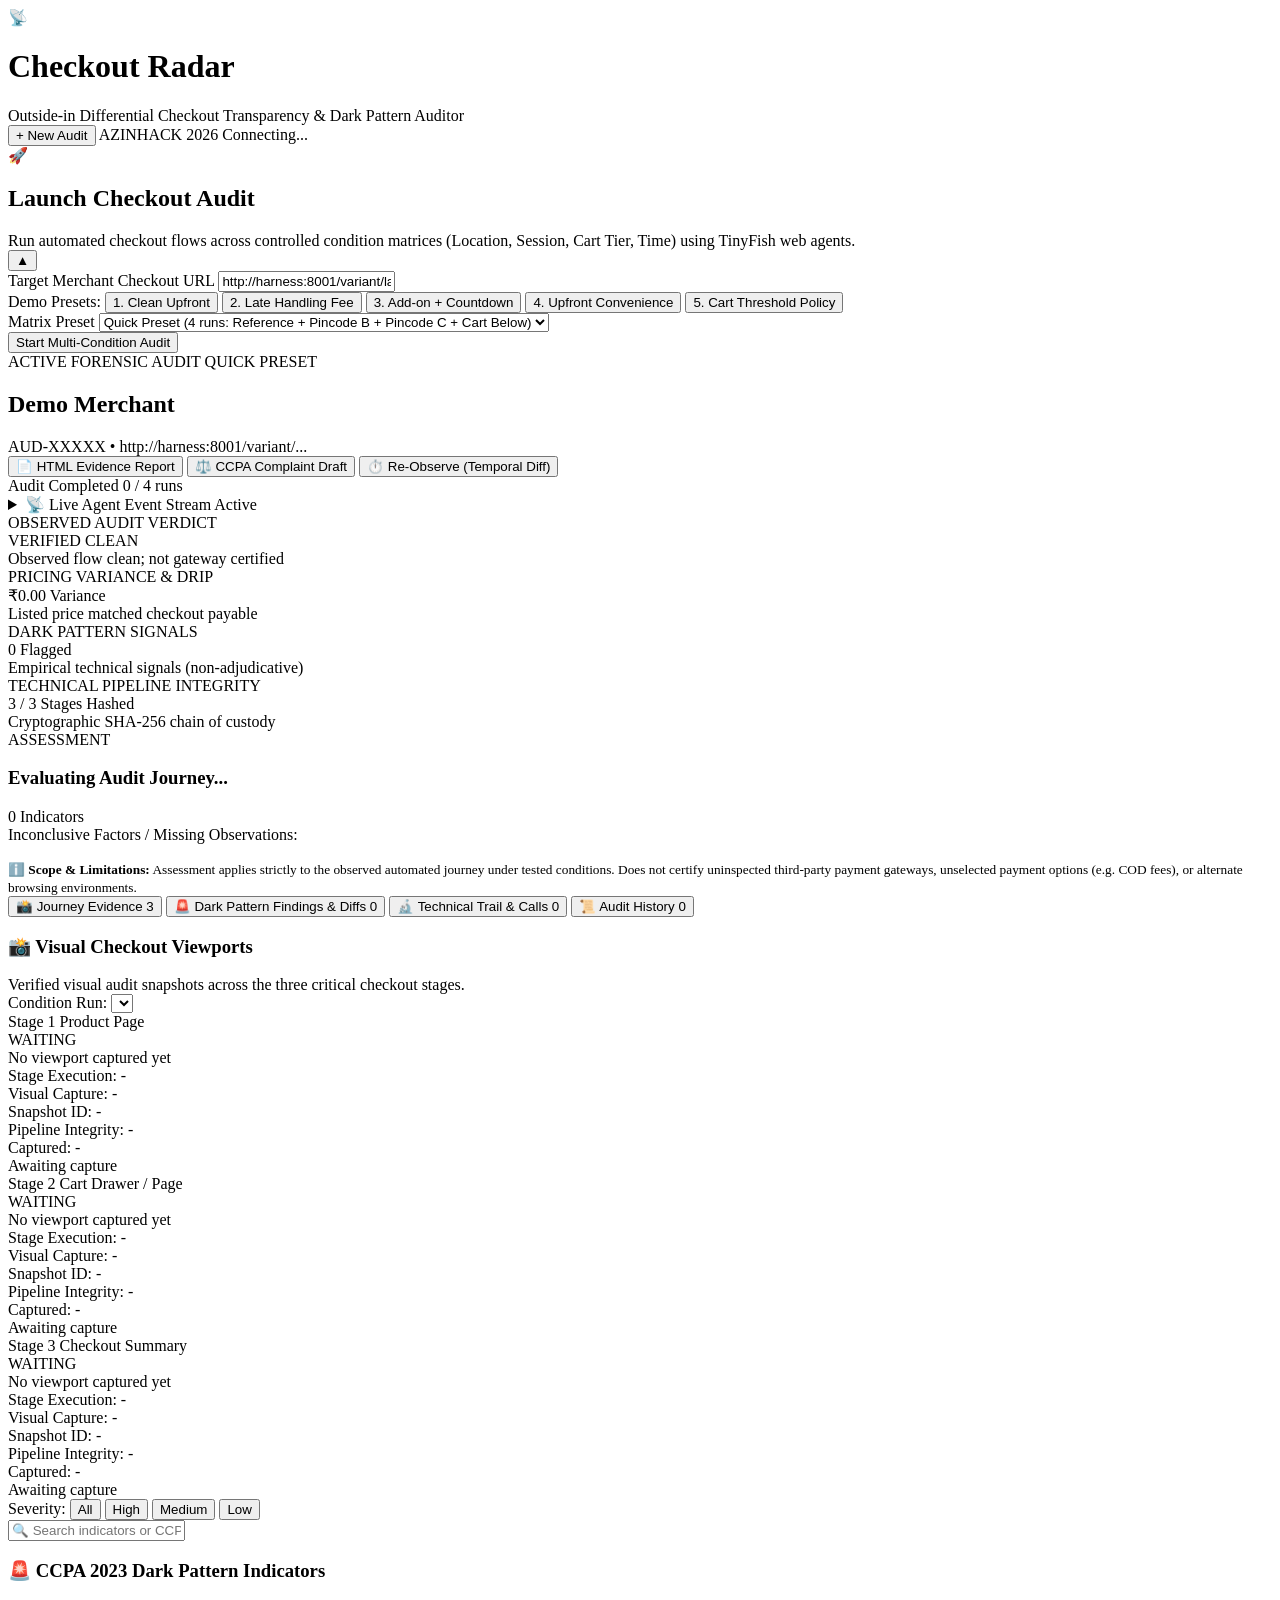
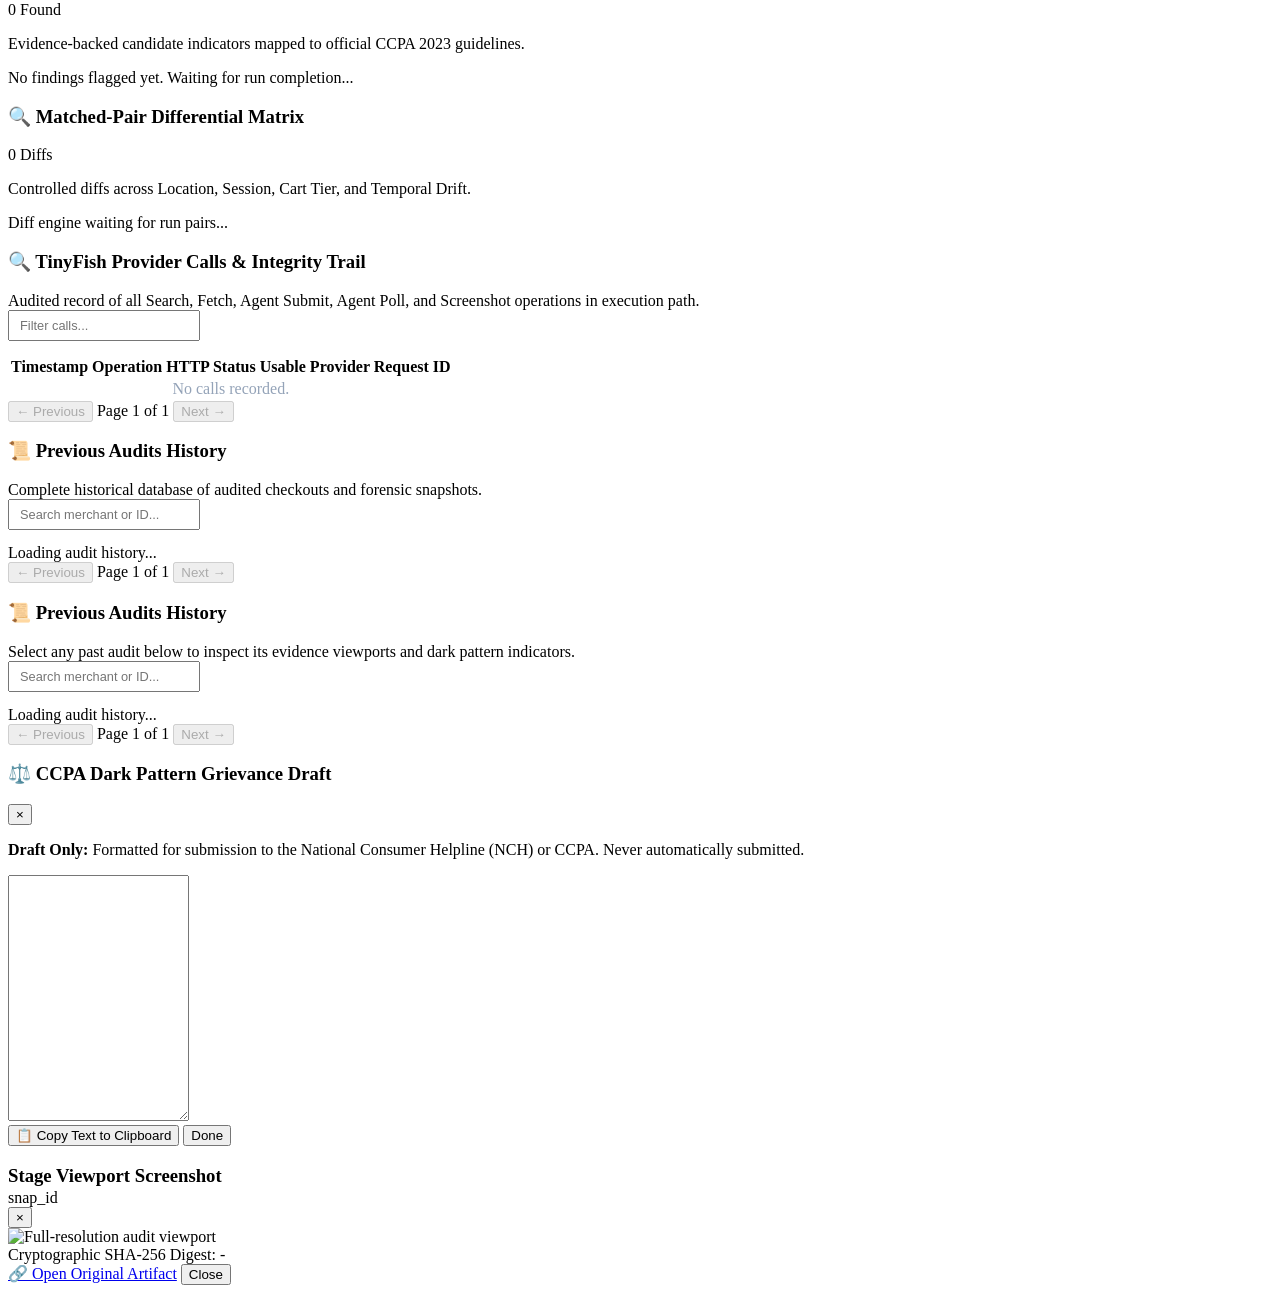
==== commit 7e4db378: "fix(ui): separate stage execution/visual/integrity statuses, render synthetic preview, and add findi" ====
--- a/frontend/index.html
+++ b/frontend/index.html
@@ -211,11 +211,19 @@
                             </div>
                             <div class="gallery-card-meta">
                                 <div class="meta-row">
+                                    <span class="meta-label">Stage Execution:</span>
+                                    <span class="meta-value" id="meta-exec-product">-</span>
+                                </div>
+                                <div class="meta-row">
+                                    <span class="meta-label">Visual Capture:</span>
+                                    <span class="meta-value" id="meta-visual-product">-</span>
+                                </div>
+                                <div class="meta-row">
                                     <span class="meta-label">Snapshot ID:</span>
                                     <span class="meta-value mono" id="meta-snap-product">-</span>
                                 </div>
                                 <div class="meta-row">
-                                    <span class="meta-label">SHA-256:</span>
+                                    <span class="meta-label">Pipeline Integrity:</span>
                                     <span class="meta-value mono hash-truncate" id="meta-hash-product" title="-">-</span>
                                 </div>
                                 <div class="meta-row">
@@ -242,11 +250,19 @@
                             </div>
                             <div class="gallery-card-meta">
                                 <div class="meta-row">
+                                    <span class="meta-label">Stage Execution:</span>
+                                    <span class="meta-value" id="meta-exec-cart">-</span>
+                                </div>
+                                <div class="meta-row">
+                                    <span class="meta-label">Visual Capture:</span>
+                                    <span class="meta-value" id="meta-visual-cart">-</span>
+                                </div>
+                                <div class="meta-row">
                                     <span class="meta-label">Snapshot ID:</span>
                                     <span class="meta-value mono" id="meta-snap-cart">-</span>
                                 </div>
                                 <div class="meta-row">
-                                    <span class="meta-label">SHA-256:</span>
+                                    <span class="meta-label">Pipeline Integrity:</span>
                                     <span class="meta-value mono hash-truncate" id="meta-hash-cart" title="-">-</span>
                                 </div>
                                 <div class="meta-row">
@@ -273,11 +289,19 @@
                             </div>
                             <div class="gallery-card-meta">
                                 <div class="meta-row">
+                                    <span class="meta-label">Stage Execution:</span>
+                                    <span class="meta-value" id="meta-exec-checkout_summary">-</span>
+                                </div>
+                                <div class="meta-row">
+                                    <span class="meta-label">Visual Capture:</span>
+                                    <span class="meta-value" id="meta-visual-checkout_summary">-</span>
+                                </div>
+                                <div class="meta-row">
                                     <span class="meta-label">Snapshot ID:</span>
                                     <span class="meta-value mono" id="meta-snap-checkout_summary">-</span>
                                 </div>
                                 <div class="meta-row">
-                                    <span class="meta-label">SHA-256:</span>
+                                    <span class="meta-label">Pipeline Integrity:</span>
                                     <span class="meta-value mono hash-truncate" id="meta-hash-checkout_summary" title="-">-</span>
                                 </div>
                                 <div class="meta-row">
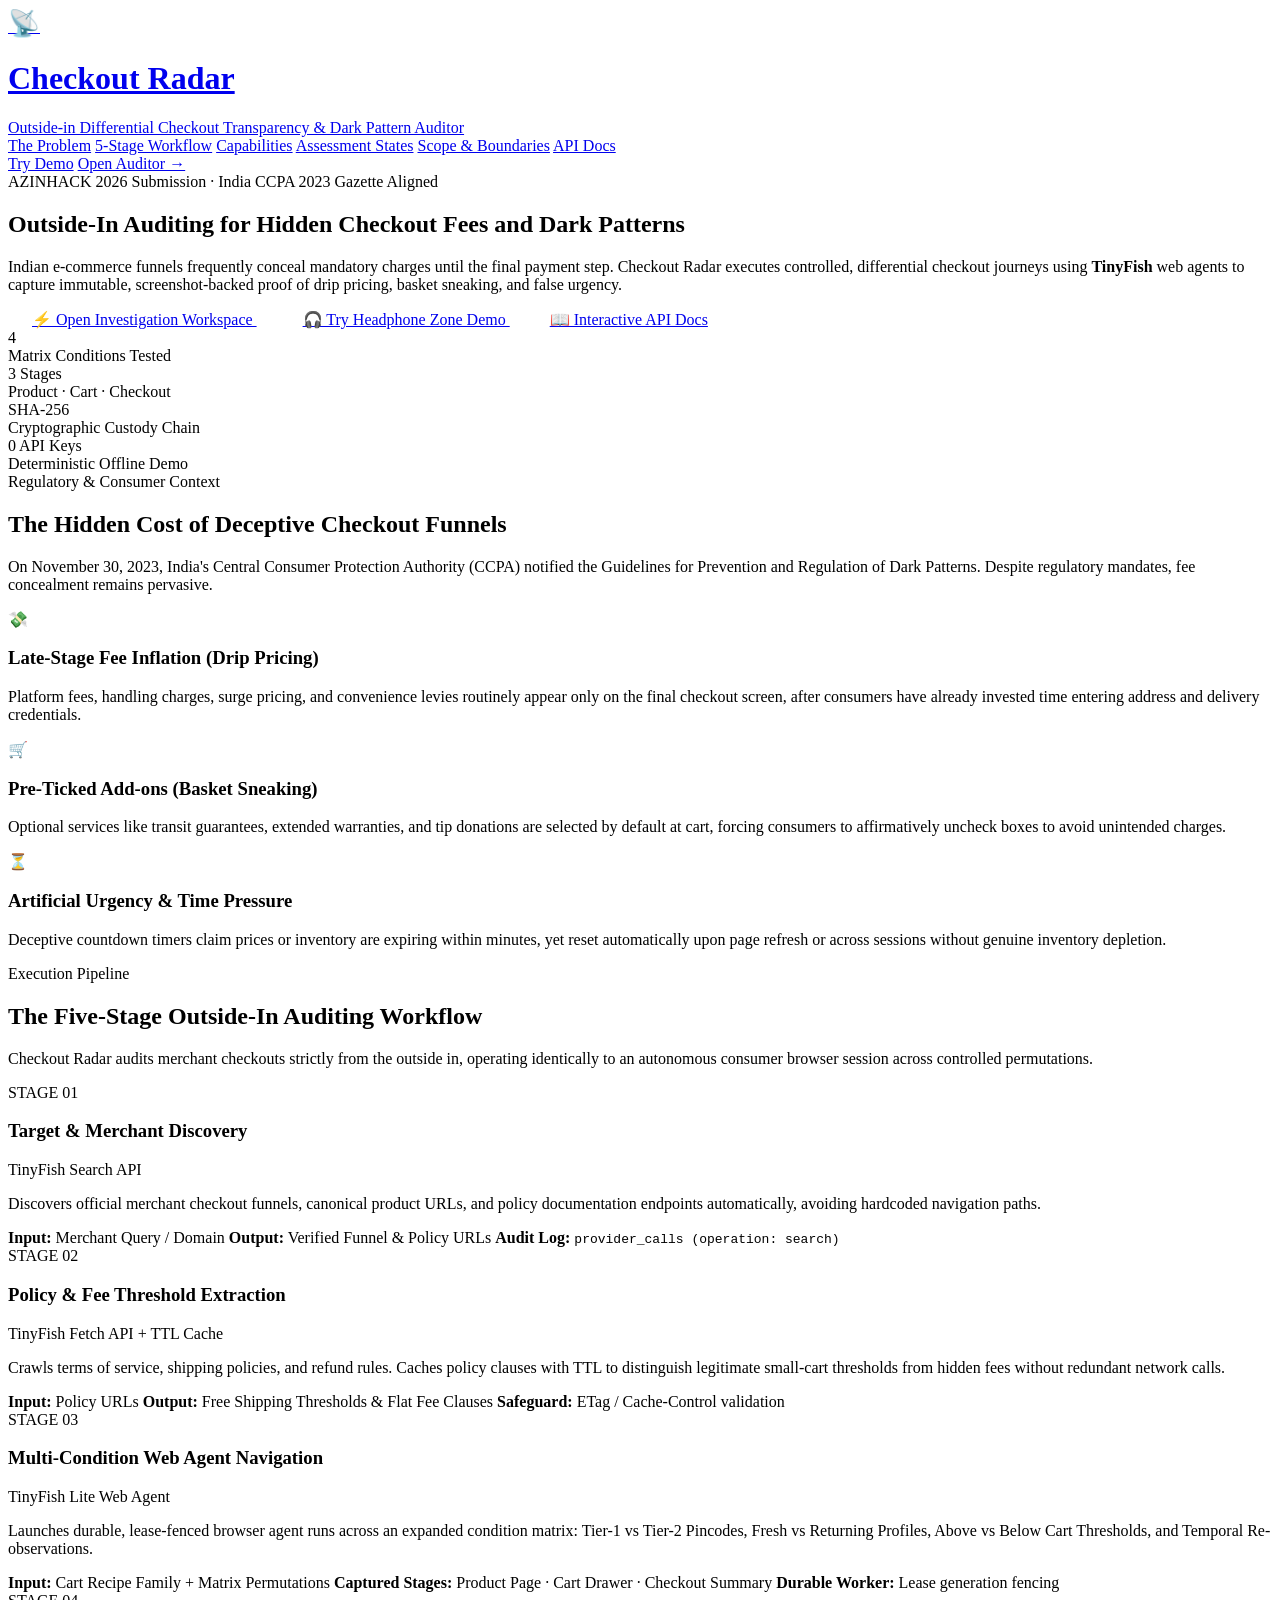
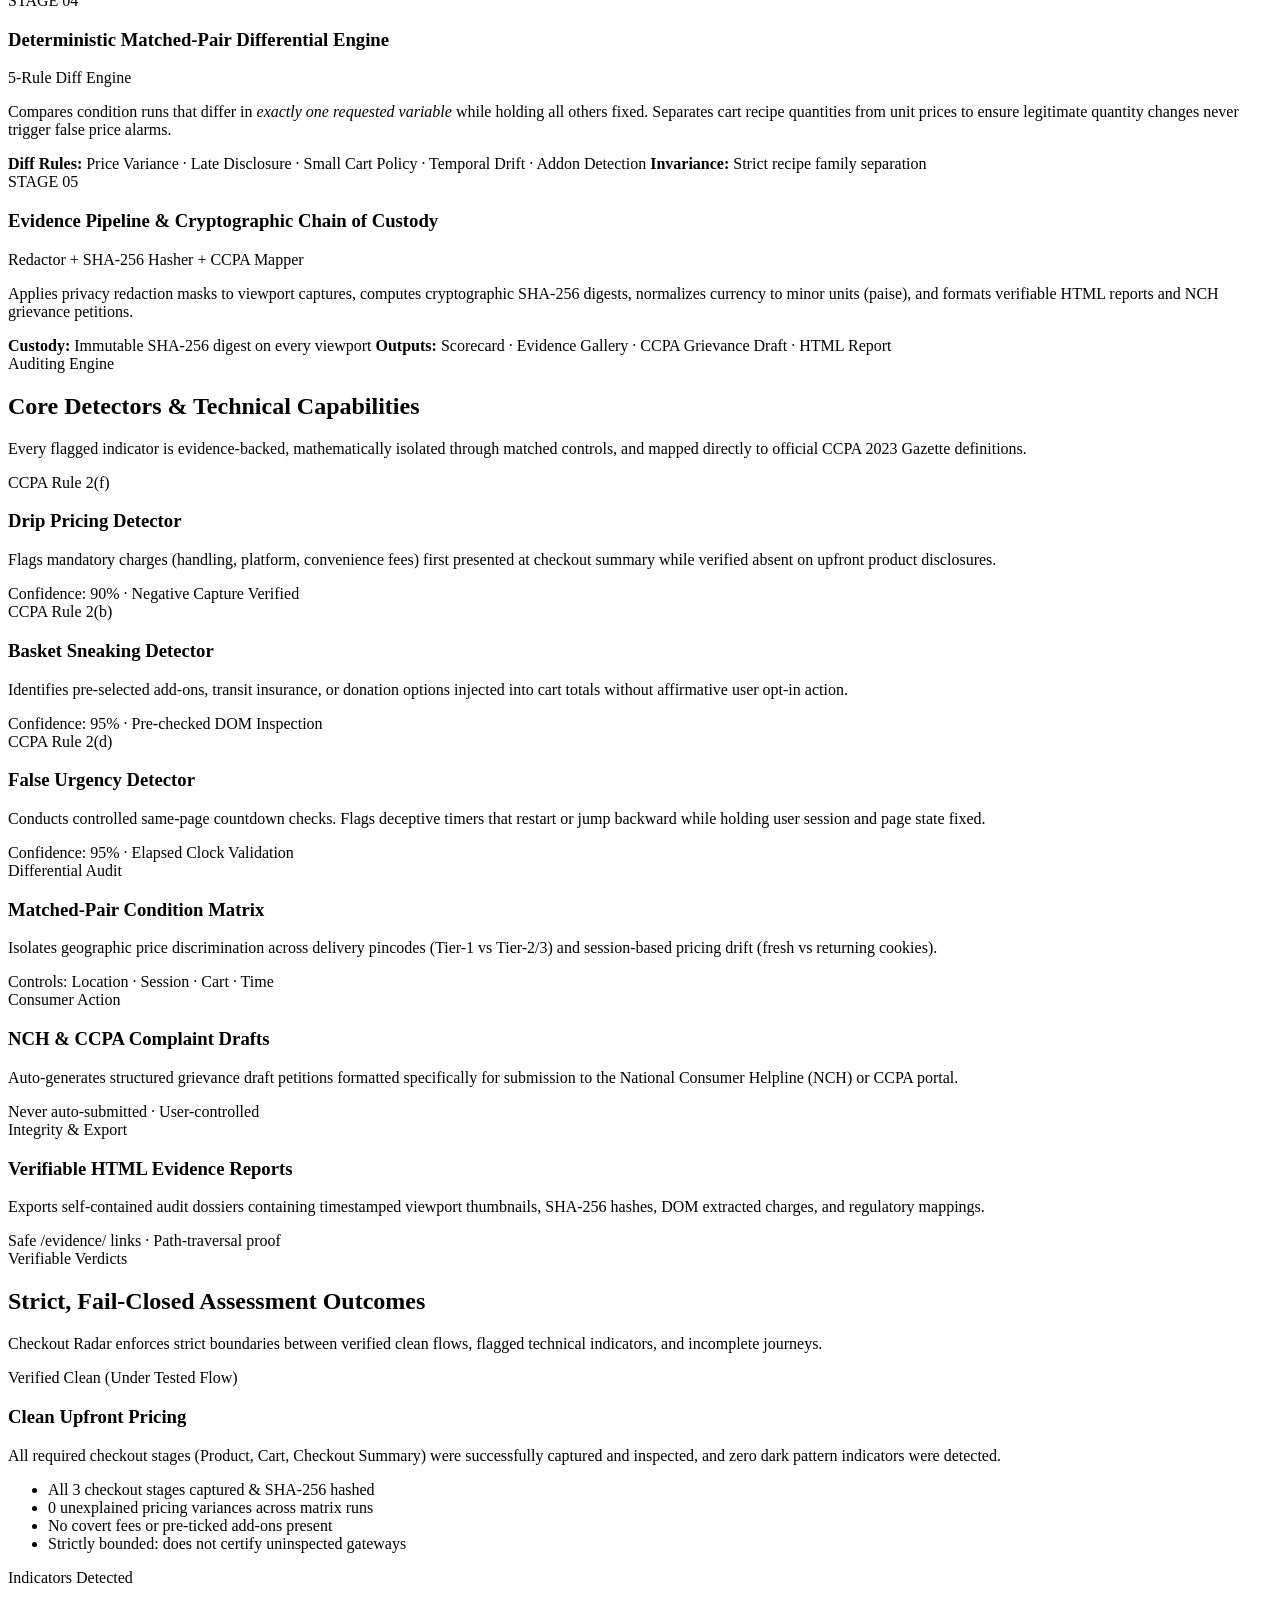
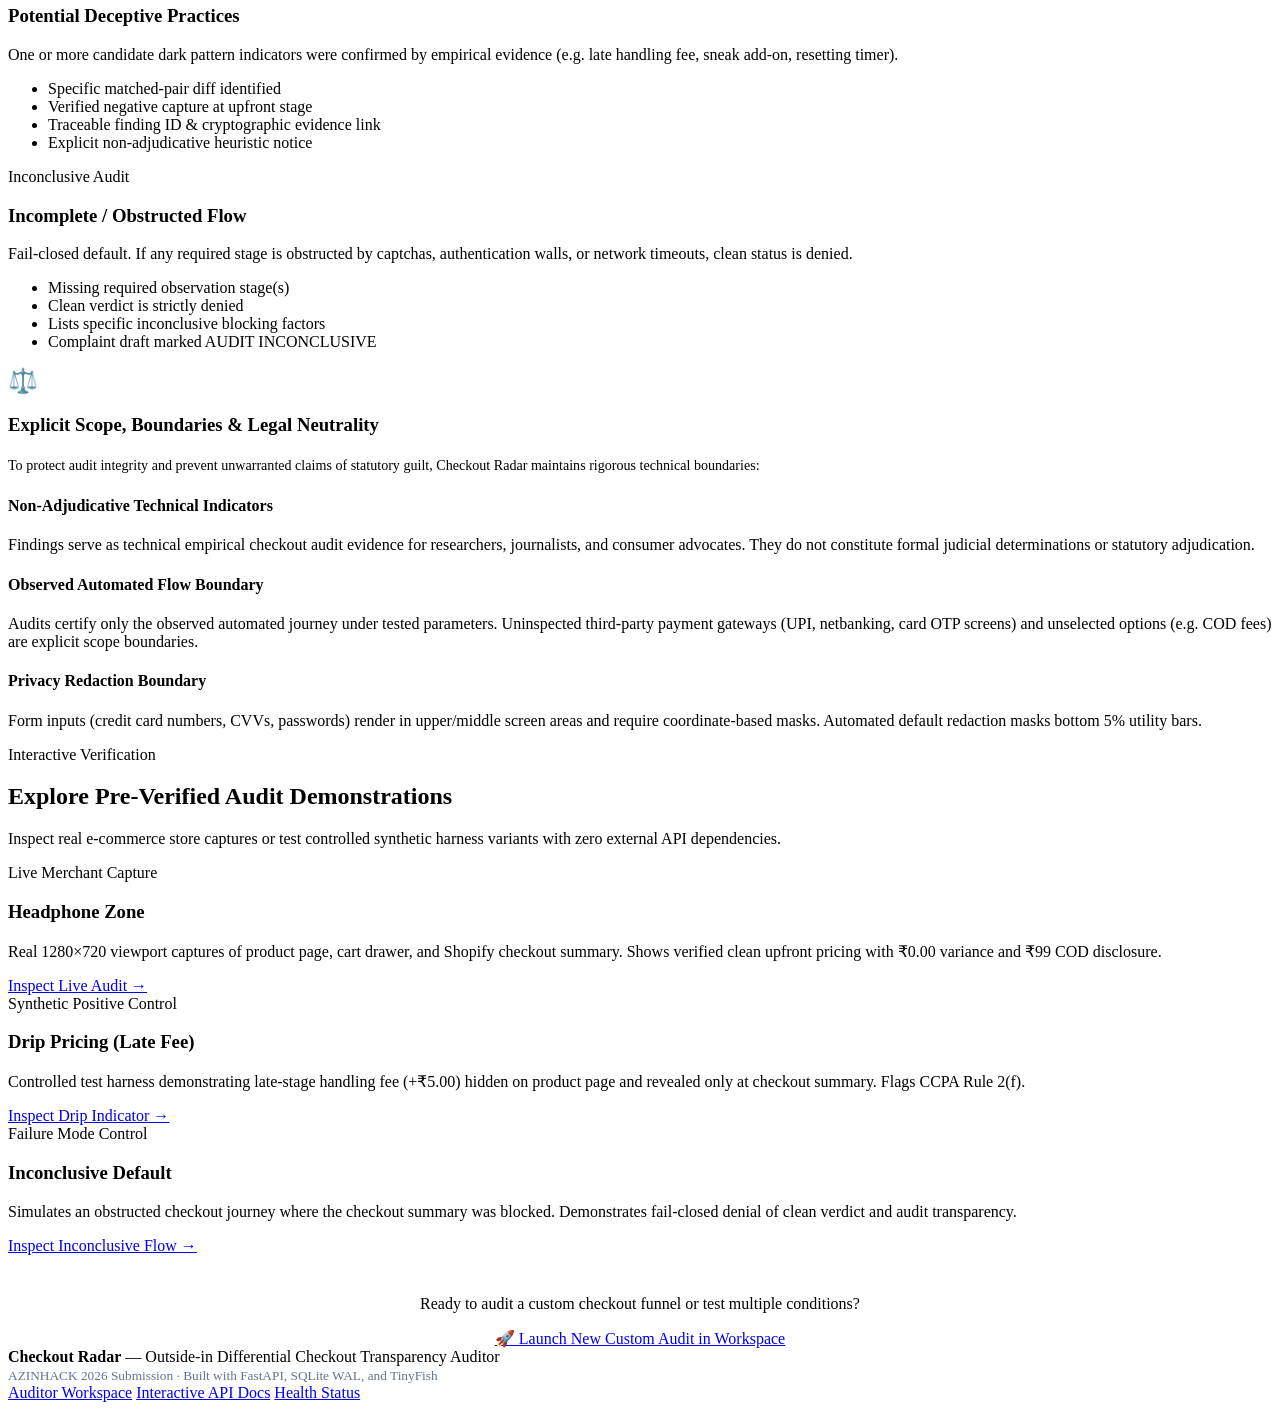
==== commit cff0d66b: "feat(landing): implement product landing page at / and move workspace to /auditor" ====
--- a/frontend/index.html
+++ b/frontend/index.html
@@ -3,495 +3,469 @@
 <head>
     <meta charset="UTF-8">
     <meta name="viewport" content="width=device-width, initial-scale=1.0">
-    <title>Checkout Radar — Outside-in E-Commerce Flow Auditor</title>
+    <title>Checkout Radar — Outside-In Differential Checkout Transparency & Dark Pattern Auditor</title>
     <link rel="stylesheet" href="/static/styles.css">
-    <link rel="icon" href="data:image/svg+xml,<svg xmlns=%22http://www.w3.org/2000/svg%22 viewBox=%220 0 100 100%22><text y=%22.9em%22 font-size=%2290%22>📡</text></svg>">
+    <link rel="stylesheet" href="/static/landing.css">
 </head>
-<body>
-    <header class="navbar">
-        <div class="nav-brand">
-            <span class="logo-icon">📡</span>
-            <div>
-                <h1>Checkout Radar</h1>
-                <span class="tagline">Outside-in Differential Checkout Transparency & Dark Pattern Auditor</span>
-            </div>
-        </div>
-        <div class="nav-badges">
-            <button type="button" class="btn btn-sm btn-outline-accent" id="btn-toggle-launcher" onclick="toggleLauncher()">+ New Audit</button>
-            <span class="badge badge-accent">AZINHACK 2026</span>
-            <span class="badge badge-outline" id="backend-status">Connecting...</span>
+<body class="landing-body">
+
+    <!-- Top Navigation Bar -->
+    <header class="landing-nav">
+        <div class="landing-nav-inner">
+            <a href="/" class="landing-brand">
+                <span style="font-size: 1.6em;">📡</span>
+                <div>
+                    <h1>Checkout Radar</h1>
+                    <span class="landing-brand-tagline">Outside-in Differential Checkout Transparency & Dark Pattern Auditor</span>
+                </div>
+            </a>
+            <nav class="landing-nav-links">
+                <a href="#problem">The Problem</a>
+                <a href="#workflow">5-Stage Workflow</a>
+                <a href="#capabilities">Capabilities</a>
+                <a href="#assessments">Assessment States</a>
+                <a href="#limitations">Scope & Boundaries</a>
+                <a href="/docs" target="_blank">API Docs</a>
+            </nav>
+            <div class="landing-nav-actions">
+                <a href="/auditor?audit_id=aud_b29153cee0b1" class="btn-outline-landing">Try Demo</a>
+                <a href="/auditor" class="btn-primary-glow">Open Auditor &rarr;</a>
+            </div>
         </div>
     </header>
 
-    <main class="container">
-        <!-- Section 1: Submit New Audit (Collapsible Drawer / Panel) -->
-        <section class="card launch-card" id="launch-section">
-            <div class="launch-header" onclick="toggleLauncher()">
-                <div class="launch-header-left">
-                    <span class="launch-icon">🚀</span>
-                    <div>
-                        <h2>Launch Checkout Audit</h2>
-                        <span class="launch-summary" id="launch-summary-text">Run automated checkout flows across controlled condition matrices (Location, Session, Cart Tier, Time) using TinyFish web agents.</span>
-                    </div>
-                </div>
-                <button type="button" class="btn-icon" id="launch-toggle-btn" aria-label="Toggle Launch Form">▲</button>
-            </div>
-
-            <div id="launch-body" class="launch-body">
-                <form id="audit-form">
-                    <div class="form-group">
-                        <label for="input-url">Target Merchant Checkout URL</label>
-                        <input type="text" id="input-url" placeholder="http://harness:8001/variant/late_disclosure" value="http://harness:8001/variant/late_disclosure" required>
-                    </div>
-
-                    <div class="quick-targets">
-                        <span class="quick-label">Demo Presets:</span>
-                        <button type="button" class="btn-chip" onclick="setTarget('http://harness:8001/variant/clean', 'Demo Store (Clean)')">1. Clean Upfront</button>
-                        <button type="button" class="btn-chip" onclick="setTarget('http://harness:8001/variant/late_disclosure', 'Demo Store (Drip Pricing)')">2. Late Handling Fee</button>
-                        <button type="button" class="btn-chip" onclick="setTarget('http://harness:8001/variant/addon_countdown', 'Demo Store (Sneak + Timer)')">3. Add-on + Countdown</button>
-                        <button type="button" class="btn-chip" onclick="setTarget('http://harness:8001/variant/upfront_fee', 'Demo Store (Upfront Fee)')">4. Upfront Convenience</button>
-                        <button type="button" class="btn-chip" onclick="setTarget('http://harness:8001/variant/legitimate_threshold', 'Demo Store (Threshold)')">5. Cart Threshold Policy</button>
-                    </div>
-
-                    <div class="form-row">
-                        <div class="form-group">
-                            <label for="preset-select">Matrix Preset</label>
-                            <select id="preset-select">
-                                <option value="quick" selected>Quick Preset (4 runs: Reference + Pincode B + Pincode C + Cart Below)</option>
-                                <option value="full">Full Preset (12 runs: 3 Pincodes x 2 Sessions x 2 Cart Tiers)</option>
-                            </select>
-                        </div>
-                        <div class="form-group submit-col">
-                            <button type="submit" class="btn btn-primary" id="btn-submit">
-                                <span>Start Multi-Condition Audit</span>
-                            </button>
-                        </div>
-                    </div>
-                </form>
-            </div>
-        </section>
-
-        <!-- Section 2: Active Audit Dashboard -->
-        <section id="active-audit-section" class="active-section hidden">
-            <!-- Active Audit Header Card -->
-            <div class="card audit-header-card">
-                <div class="audit-meta">
-                    <div class="meta-title-group">
-                        <div class="meta-subtags">
-                            <span class="label-tiny">ACTIVE FORENSIC AUDIT</span>
-                            <span class="badge badge-preset" id="active-preset-badge">QUICK PRESET</span>
-                        </div>
-                        <h2 id="active-merchant">Demo Merchant</h2>
-                        <div class="audit-id-row">
-                            <span class="mono-id" id="active-audit-id">AUD-XXXXX</span>
-                            <span class="meta-divider">•</span>
-                            <span class="meta-url-text" id="active-target-url">http://harness:8001/variant/...</span>
-                        </div>
-                    </div>
-                    <div class="header-actions">
-                        <button class="btn btn-secondary" onclick="openReport()">📄 HTML Evidence Report</button>
-                        <button class="btn btn-secondary" onclick="openComplaintModal()">⚖️ CCPA Complaint Draft</button>
-                        <button class="btn btn-secondary" onclick="triggerReobserve()">⏱️ Re-Observe (Temporal Diff)</button>
-                    </div>
-                </div>
-
-                <!-- Execution Progress Indicator -->
-                <div class="progress-container">
-                    <div class="progress-bar-bg">
-                        <div class="progress-bar-fill" id="progress-bar" style="width: 0%;"></div>
-                    </div>
-                    <div class="progress-text">
-                        <span id="progress-label">Audit Completed</span>
-                        <span id="progress-count">0 / 4 runs</span>
-                    </div>
-                </div>
-
-                <!-- Collapsible Live Stream Console Box -->
-                <details class="console-accordion" id="console-details">
-                    <summary class="console-summary">
-                        <span class="console-summary-title">📡 Live Agent Event Stream</span>
-                        <span class="console-status-pill" id="console-status-pill">Active</span>
-                    </summary>
-                    <div class="console-box" id="console-box">
-                        <div class="console-line">📡 Ready.</div>
-                    </div>
-                </details>
-            </div>
-
-            <!-- Executive Scorecard Hero Strip (4 KPI Metric Cards) -->
-            <div class="scorecard-grid" id="scorecard-strip">
-                <div class="scorecard-card" id="kpi-card-assessment">
-                    <div class="kpi-label">OBSERVED AUDIT VERDICT</div>
-                    <div class="kpi-val-row">
-                        <span class="kpi-badge badge-clean" id="kpi-assessment-badge">VERIFIED CLEAN</span>
-                    </div>
-                    <div class="kpi-sub" id="kpi-assessment-sub">Observed flow clean; not gateway certified</div>
-                </div>
-
-                <div class="scorecard-card" id="kpi-card-price">
-                    <div class="kpi-label">PRICING VARIANCE & DRIP</div>
-                    <div class="kpi-val mono" id="kpi-price-val">₹0.00 Variance</div>
-                    <div class="kpi-sub" id="kpi-price-sub">Listed price matched checkout payable</div>
-                </div>
-
-                <div class="scorecard-card" id="kpi-card-indicators">
-                    <div class="kpi-label">DARK PATTERN SIGNALS</div>
-                    <div class="kpi-val" id="kpi-indicators-val">0 Flagged</div>
-                    <div class="kpi-sub" id="kpi-indicators-sub">Empirical technical signals (non-adjudicative)</div>
-                </div>
-
-                <div class="scorecard-card" id="kpi-card-integrity">
-                    <div class="kpi-label">TECHNICAL PIPELINE INTEGRITY</div>
-                    <div class="kpi-val" id="kpi-integrity-val">3 / 3 Stages Hashed</div>
-                    <div class="kpi-sub" id="kpi-integrity-sub">Cryptographic SHA-256 chain of custody</div>
-                </div>
-            </div>
-
-            <!-- Assessment Status Banner -->
-            <div id="assessment-banner" class="assessment-banner hidden">
-                <div class="assessment-header">
-                    <div class="assessment-badge-group">
-                        <span class="assessment-status-badge" id="assessment-badge">ASSESSMENT</span>
-                        <h3 class="assessment-title" id="assessment-title">Evaluating Audit Journey...</h3>
-                    </div>
-                    <span class="assessment-count-tag" id="assessment-count-tag">0 Indicators</span>
-                </div>
-                <div class="assessment-summary" id="assessment-summary"></div>
-                <div id="assessment-reasons-container" class="assessment-reasons hidden">
-                    <span class="reasons-heading">Inconclusive Factors / Missing Observations:</span>
-                    <ul id="assessment-reasons-list"></ul>
-                </div>
-                <div class="assessment-disclaimer" id="assessment-disclaimer">
-                    <small>ℹ️ <strong>Scope & Limitations:</strong> Assessment applies strictly to the observed automated journey under tested conditions. Does not certify uninspected third-party payment gateways, unselected payment options (e.g. COD fees), or alternate browsing environments.</small>
-                </div>
-            </div>
-
-            <!-- Tabbed Investigation Navigation -->
-            <div class="tabs-nav" id="audit-tabs">
-                <button type="button" class="tab-btn active" id="tab-btn-evidence" onclick="switchTab('evidence')">
-                    📸 Journey Evidence <span class="tab-pill" id="tab-pill-evidence">3</span>
-                </button>
-                <button type="button" class="tab-btn" id="tab-btn-findings" onclick="switchTab('findings')">
-                    🚨 Dark Pattern Findings & Diffs <span class="tab-pill" id="tab-pill-findings">0</span>
-                </button>
-                <button type="button" class="tab-btn" id="tab-btn-integrity" onclick="switchTab('integrity')">
-                    🔬 Technical Trail & Calls <span class="tab-pill" id="tab-pill-calls">0</span>
-                </button>
-                <button type="button" class="tab-btn" id="tab-btn-history" onclick="switchTab('history')">
-                    📜 Audit History <span class="tab-pill" id="tab-pill-history">0</span>
-                </button>
-            </div>
-
-            <!-- TAB PANE 1: Journey Evidence Gallery -->
-            <div class="tab-pane active" id="pane-evidence">
-                <section class="card evidence-gallery-card" id="evidence-gallery-section">
-                    <div class="section-title-row">
-                        <div>
-                            <h3>📸 Visual Checkout Viewports</h3>
-                            <p class="subtitle" style="margin-bottom: 0;">Verified visual audit snapshots across the three critical checkout stages.</p>
-                        </div>
-                        <div id="run-selector-container" class="run-selector-container hidden">
-                            <label for="gallery-run-select">Condition Run:</label>
-                            <select id="gallery-run-select" class="run-select-dropdown" onchange="onGalleryRunChanged()"></select>
-                        </div>
-                    </div>
-
-                    <div class="gallery-grid" id="gallery-cards-grid">
-                        <!-- Card 1: Product Page -->
-                        <div class="gallery-card" id="card-stage-product">
-                            <div class="gallery-card-header">
-                                <div class="stage-tag-group">
-                                    <span class="stage-step-num">Stage 1</span>
-                                    <span class="stage-name">Product Page</span>
-                                </div>
-                                <span class="stage-status-badge" id="badge-stage-product">WAITING</span>
-                            </div>
-                            <div class="gallery-img-container" id="img-container-product">
-                                <div class="stage-empty-state">No viewport captured yet</div>
-                            </div>
-                            <div class="gallery-card-meta">
-                                <div class="meta-row">
-                                    <span class="meta-label">Stage Execution:</span>
-                                    <span class="meta-value" id="meta-exec-product">-</span>
-                                </div>
-                                <div class="meta-row">
-                                    <span class="meta-label">Visual Capture:</span>
-                                    <span class="meta-value" id="meta-visual-product">-</span>
-                                </div>
-                                <div class="meta-row">
-                                    <span class="meta-label">Snapshot ID:</span>
-                                    <span class="meta-value mono" id="meta-snap-product">-</span>
-                                </div>
-                                <div class="meta-row">
-                                    <span class="meta-label">Pipeline Integrity:</span>
-                                    <span class="meta-value mono hash-truncate" id="meta-hash-product" title="-">-</span>
-                                </div>
-                                <div class="meta-row">
-                                    <span class="meta-label">Captured:</span>
-                                    <span class="meta-value" id="meta-time-product">-</span>
-                                </div>
-                            </div>
-                            <div class="gallery-card-footer" id="footer-stage-product">
-                                <span class="text-disabled">Awaiting capture</span>
-                            </div>
-                        </div>
-
-                        <!-- Card 2: Cart Drawer / Page -->
-                        <div class="gallery-card" id="card-stage-cart">
-                            <div class="gallery-card-header">
-                                <div class="stage-tag-group">
-                                    <span class="stage-step-num">Stage 2</span>
-                                    <span class="stage-name">Cart Drawer / Page</span>
-                                </div>
-                                <span class="stage-status-badge" id="badge-stage-cart">WAITING</span>
-                            </div>
-                            <div class="gallery-img-container" id="img-container-cart">
-                                <div class="stage-empty-state">No viewport captured yet</div>
-                            </div>
-                            <div class="gallery-card-meta">
-                                <div class="meta-row">
-                                    <span class="meta-label">Stage Execution:</span>
-                                    <span class="meta-value" id="meta-exec-cart">-</span>
-                                </div>
-                                <div class="meta-row">
-                                    <span class="meta-label">Visual Capture:</span>
-                                    <span class="meta-value" id="meta-visual-cart">-</span>
-                                </div>
-                                <div class="meta-row">
-                                    <span class="meta-label">Snapshot ID:</span>
-                                    <span class="meta-value mono" id="meta-snap-cart">-</span>
-                                </div>
-                                <div class="meta-row">
-                                    <span class="meta-label">Pipeline Integrity:</span>
-                                    <span class="meta-value mono hash-truncate" id="meta-hash-cart" title="-">-</span>
-                                </div>
-                                <div class="meta-row">
-                                    <span class="meta-label">Captured:</span>
-                                    <span class="meta-value" id="meta-time-cart">-</span>
-                                </div>
-                            </div>
-                            <div class="gallery-card-footer" id="footer-stage-cart">
-                                <span class="text-disabled">Awaiting capture</span>
-                            </div>
-                        </div>
-
-                        <!-- Card 3: Checkout Summary -->
-                        <div class="gallery-card" id="card-stage-checkout_summary">
-                            <div class="gallery-card-header">
-                                <div class="stage-tag-group">
-                                    <span class="stage-step-num">Stage 3</span>
-                                    <span class="stage-name">Checkout Summary</span>
-                                </div>
-                                <span class="stage-status-badge" id="badge-stage-checkout_summary">WAITING</span>
-                            </div>
-                            <div class="gallery-img-container" id="img-container-checkout_summary">
-                                <div class="stage-empty-state">No viewport captured yet</div>
-                            </div>
-                            <div class="gallery-card-meta">
-                                <div class="meta-row">
-                                    <span class="meta-label">Stage Execution:</span>
-                                    <span class="meta-value" id="meta-exec-checkout_summary">-</span>
-                                </div>
-                                <div class="meta-row">
-                                    <span class="meta-label">Visual Capture:</span>
-                                    <span class="meta-value" id="meta-visual-checkout_summary">-</span>
-                                </div>
-                                <div class="meta-row">
-                                    <span class="meta-label">Snapshot ID:</span>
-                                    <span class="meta-value mono" id="meta-snap-checkout_summary">-</span>
-                                </div>
-                                <div class="meta-row">
-                                    <span class="meta-label">Pipeline Integrity:</span>
-                                    <span class="meta-value mono hash-truncate" id="meta-hash-checkout_summary" title="-">-</span>
-                                </div>
-                                <div class="meta-row">
-                                    <span class="meta-label">Captured:</span>
-                                    <span class="meta-value" id="meta-time-checkout_summary">-</span>
-                                </div>
-                            </div>
-                            <div class="gallery-card-footer" id="footer-stage-checkout_summary">
-                                <span class="text-disabled">Awaiting capture</span>
-                            </div>
-                        </div>
-                    </div>
-                </section>
-            </div>
-
-            <!-- TAB PANE 2: Findings & Diffs -->
-            <div class="tab-pane hidden" id="pane-findings">
-                <!-- Filter & Search Toolbar -->
-                <div class="card toolbar-card">
-                    <div class="filter-toolbar">
-                        <div class="filter-group">
-                            <span class="filter-label">Severity:</span>
-                            <button type="button" class="btn-filter active" data-severity="all" onclick="setSeverityFilter('all')">All</button>
-                            <button type="button" class="btn-filter" data-severity="high" onclick="setSeverityFilter('high')">High</button>
-                            <button type="button" class="btn-filter" data-severity="medium" onclick="setSeverityFilter('medium')">Medium</button>
-                            <button type="button" class="btn-filter" data-severity="low" onclick="setSeverityFilter('low')">Low</button>
-                        </div>
-                        <div class="search-group">
-                            <input type="text" id="finding-search-input" placeholder="🔍 Search indicators or CCPA rules..." oninput="onSearchFindings()">
-                        </div>
-                    </div>
-                </div>
-
-                <!-- Two-column view: Findings & Diff Matrix -->
-                <div class="two-col-grid">
-                    <!-- Column 1: Findings -->
-                    <div class="col">
-                        <div class="card">
-                            <div class="section-title-row">
-                                <h3>🚨 CCPA 2023 Dark Pattern Indicators</h3>
-                                <span class="pill-count" id="findings-count-pill">0 Found</span>
-                            </div>
-                            <p class="subtitle">Evidence-backed candidate indicators mapped to official CCPA 2023 guidelines.</p>
-                            <div id="findings-list" class="findings-list">
-                                <div class="empty-state">No findings flagged yet. Waiting for run completion...</div>
-                            </div>
-                        </div>
-                    </div>
-
-                    <!-- Column 2: Condition Matrix & Matched-Pair Diffs -->
-                    <div class="col">
-                        <div class="card">
-                            <div class="section-title-row">
-                                <h3>🔍 Matched-Pair Differential Matrix</h3>
-                                <span class="pill-count" id="diffs-count-pill">0 Diffs</span>
-                            </div>
-                            <p class="subtitle">Controlled diffs across Location, Session, Cart Tier, and Temporal Drift.</p>
-                            <div id="diffs-list" class="diffs-list">
-                                <div class="empty-state">Diff engine waiting for run pairs...</div>
-                            </div>
-                        </div>
-                    </div>
-                </div>
-            </div>
-
-            <!-- TAB PANE 3: Technical Trail & Provider Integrity -->
-            <div class="tab-pane hidden" id="pane-integrity">
-                <div class="card provider-calls-card">
-                    <div class="section-title-row">
-                        <div>
-                            <h3>🔍 TinyFish Provider Calls & Integrity Trail</h3>
-                            <p class="subtitle" style="margin-bottom: 0;">Audited record of all Search, Fetch, Agent Submit, Agent Poll, and Screenshot operations in execution path.</p>
-                        </div>
-                        <div class="search-group">
-                            <input type="text" id="calls-search-input" placeholder="Filter calls..." oninput="onSearchCalls()" style="padding: 6px 10px; font-size: 0.8em;">
-                        </div>
-                    </div>
-                    <div class="table-responsive" style="margin-top: 14px;">
-                        <table class="data-table" id="calls-table">
-                            <thead>
-                                <tr>
-                                    <th>Timestamp</th>
-                                    <th>Operation</th>
-                                    <th>HTTP Status</th>
-                                    <th>Usable</th>
-                                    <th>Provider Request ID</th>
-                                </tr>
-                            </thead>
-                            <tbody id="calls-tbody">
-                                <tr><td colspan="5" style="text-align: center; color: #94a3b8;">No calls recorded.</td></tr>
-                            </tbody>
-                        </table>
-                    </div>
-                    <!-- Calls Pagination Bar -->
-                    <div class="pagination-bar" id="calls-pagination">
-                        <button type="button" class="btn-page" id="btn-calls-prev" onclick="changeCallsPage(-1)" disabled>&larr; Previous</button>
-                        <span class="page-info" id="calls-page-info">Page 1 of 1</span>
-                        <button type="button" class="btn-page" id="btn-calls-next" onclick="changeCallsPage(1)" disabled>Next &rarr;</button>
-                    </div>
-                </div>
-            </div>
-
-            <!-- TAB PANE 4: Audit History Inside Tab -->
-            <div class="tab-pane hidden" id="pane-history">
-                <div class="card past-audits-card">
-                    <div class="section-title-row">
-                        <div>
-                            <h3>📜 Previous Audits History</h3>
-                            <p class="subtitle" style="margin-bottom: 0;">Complete historical database of audited checkouts and forensic snapshots.</p>
-                        </div>
-                        <div class="search-group">
-                            <input type="text" id="history-search-input" placeholder="Search merchant or ID..." oninput="onSearchHistory()" style="padding: 6px 10px; font-size: 0.8em;">
-                        </div>
-                    </div>
-                    <div id="audits-history-list" class="audits-history-list" style="margin-top: 14px;">
-                        <div class="loading-state">Loading audit history...</div>
-                    </div>
-                    <div class="pagination-bar" id="history-pagination">
-                        <button type="button" class="btn-page" id="btn-history-prev" onclick="changeHistoryPage(-1)" disabled>&larr; Previous</button>
-                        <span class="page-info" id="history-page-info">Page 1 of 1</span>
-                        <button type="button" class="btn-page" id="btn-history-next" onclick="changeHistoryPage(1)" disabled>Next &rarr;</button>
-                    </div>
-                </div>
-            </div>
-        </section>
-
-        <!-- Section 3: Standalone Past Audits (Visible when no active audit is loaded) -->
-        <section class="card past-audits-card" id="home-history-section">
-            <div class="section-title-row">
-                <div>
-                    <h3>📜 Previous Audits History</h3>
-                    <p class="subtitle" style="margin-bottom: 0;">Select any past audit below to inspect its evidence viewports and dark pattern indicators.</p>
-                </div>
-                <div class="search-group">
-                    <input type="text" id="home-history-search" placeholder="Search merchant or ID..." oninput="onSearchHomeHistory()" style="padding: 6px 10px; font-size: 0.8em;">
-                </div>
-            </div>
-            <div id="home-audits-list" class="audits-history-list" style="margin-top: 14px;">
-                <div class="loading-state">Loading audit history...</div>
-            </div>
-            <div class="pagination-bar" id="home-history-pagination">
-                <button type="button" class="btn-page" id="btn-home-history-prev" onclick="changeHomeHistoryPage(-1)" disabled>&larr; Previous</button>
-                <span class="page-info" id="home-history-page-info">Page 1 of 1</span>
-                <button type="button" class="btn-page" id="btn-home-history-next" onclick="changeHomeHistoryPage(1)" disabled>Next &rarr;</button>
+    <main>
+        <!-- Hero Section -->
+        <section class="hero-section">
+            <div class="landing-container">
+                <div class="hero-pill-badge">
+                    <span class="pulse-dot"></span>
+                    <span>AZINHACK 2026 Submission · India CCPA 2023 Gazette Aligned</span>
+                </div>
+
+                <h1 class="hero-title">
+                    Outside-In Auditing for Hidden Checkout Fees and Dark Patterns
+                </h1>
+
+                <p class="hero-subtitle">
+                    Indian e-commerce funnels frequently conceal mandatory charges until the final payment step. Checkout Radar executes controlled, differential checkout journeys using <strong>TinyFish</strong> web agents to capture immutable, screenshot-backed proof of drip pricing, basket sneaking, and false urgency.
+                </p>
+
+                <div class="hero-cta-group">
+                    <a href="/auditor" class="btn-primary-glow" style="padding: 12px 24px; font-size: 1.0em;">
+                        ⚡ Open Investigation Workspace
+                    </a>
+                    <a href="/auditor?audit_id=aud_b29153cee0b1" class="btn-outline-landing" style="padding: 12px 22px; font-size: 1.0em;">
+                        🎧 Try Headphone Zone Demo
+                    </a>
+                    <a href="/docs" target="_blank" class="btn-outline-landing" style="padding: 12px 18px; font-size: 1.0em;">
+                        📖 Interactive API Docs
+                    </a>
+                </div>
+
+                <!-- Hero Highlights Strip -->
+                <div class="hero-metrics-strip">
+                    <div class="hero-metric-item">
+                        <div class="hero-metric-num">4</div>
+                        <div class="hero-metric-label">Matrix Conditions Tested</div>
+                    </div>
+                    <div class="hero-metric-item">
+                        <div class="hero-metric-num">3 Stages</div>
+                        <div class="hero-metric-label">Product · Cart · Checkout</div>
+                    </div>
+                    <div class="hero-metric-item">
+                        <div class="hero-metric-num">SHA-256</div>
+                        <div class="hero-metric-label">Cryptographic Custody Chain</div>
+                    </div>
+                    <div class="hero-metric-item">
+                        <div class="hero-metric-num">0 API Keys</div>
+                        <div class="hero-metric-label">Deterministic Offline Demo</div>
+                    </div>
+                </div>
+            </div>
+        </section>
+
+        <!-- Section 1: The Problem -->
+        <section class="section" id="problem">
+            <div class="landing-container">
+                <div class="section-header">
+                    <span class="section-tag">Regulatory & Consumer Context</span>
+                    <h2 class="section-title">The Hidden Cost of Deceptive Checkout Funnels</h2>
+                    <p class="section-desc">
+                        On November 30, 2023, India's Central Consumer Protection Authority (CCPA) notified the Guidelines for Prevention and Regulation of Dark Patterns. Despite regulatory mandates, fee concealment remains pervasive.
+                    </p>
+                </div>
+
+                <div class="problem-grid">
+                    <div class="problem-card">
+                        <span class="problem-icon">💸</span>
+                        <h3 class="problem-title">Late-Stage Fee Inflation (Drip Pricing)</h3>
+                        <p class="problem-text">
+                            Platform fees, handling charges, surge pricing, and convenience levies routinely appear only on the final checkout screen, after consumers have already invested time entering address and delivery credentials.
+                        </p>
+                    </div>
+
+                    <div class="problem-card">
+                        <span class="problem-icon">🛒</span>
+                        <h3 class="problem-title">Pre-Ticked Add-ons (Basket Sneaking)</h3>
+                        <p class="problem-text">
+                            Optional services like transit guarantees, extended warranties, and tip donations are selected by default at cart, forcing consumers to affirmatively uncheck boxes to avoid unintended charges.
+                        </p>
+                    </div>
+
+                    <div class="problem-card">
+                        <span class="problem-icon">⏳</span>
+                        <h3 class="problem-title">Artificial Urgency & Time Pressure</h3>
+                        <p class="problem-text">
+                            Deceptive countdown timers claim prices or inventory are expiring within minutes, yet reset automatically upon page refresh or across sessions without genuine inventory depletion.
+                        </p>
+                    </div>
+                </div>
+            </div>
+        </section>
+
+        <!-- Section 2: Five-Stage Outside-In Workflow -->
+        <section class="section" id="workflow">
+            <div class="landing-container">
+                <div class="section-header">
+                    <span class="section-tag">Execution Pipeline</span>
+                    <h2 class="section-title">The Five-Stage Outside-In Auditing Workflow</h2>
+                    <p class="section-desc">
+                        Checkout Radar audits merchant checkouts strictly from the outside in, operating identically to an autonomous consumer browser session across controlled permutations.
+                    </p>
+                </div>
+
+                <div class="workflow-stack">
+                    <!-- Stage 1 -->
+                    <div class="workflow-card">
+                        <div class="workflow-step-badge">STAGE 01</div>
+                        <div class="workflow-content">
+                            <div class="workflow-title-row">
+                                <h3 class="workflow-title">Target & Merchant Discovery</h3>
+                                <span class="workflow-tech-tag">TinyFish Search API</span>
+                            </div>
+                            <p class="workflow-desc">
+                                Discovers official merchant checkout funnels, canonical product URLs, and policy documentation endpoints automatically, avoiding hardcoded navigation paths.
+                            </p>
+                            <div class="workflow-meta-chips">
+                                <span class="workflow-chip"><strong>Input:</strong> Merchant Query / Domain</span>
+                                <span class="workflow-chip"><strong>Output:</strong> Verified Funnel & Policy URLs</span>
+                                <span class="workflow-chip"><strong>Audit Log:</strong> <code>provider_calls (operation: search)</code></span>
+                            </div>
+                        </div>
+                    </div>
+
+                    <!-- Stage 2 -->
+                    <div class="workflow-card">
+                        <div class="workflow-step-badge">STAGE 02</div>
+                        <div class="workflow-content">
+                            <div class="workflow-title-row">
+                                <h3 class="workflow-title">Policy & Fee Threshold Extraction</h3>
+                                <span class="workflow-tech-tag">TinyFish Fetch API + TTL Cache</span>
+                            </div>
+                            <p class="workflow-desc">
+                                Crawls terms of service, shipping policies, and refund rules. Caches policy clauses with TTL to distinguish legitimate small-cart thresholds from hidden fees without redundant network calls.
+                            </p>
+                            <div class="workflow-meta-chips">
+                                <span class="workflow-chip"><strong>Input:</strong> Policy URLs</span>
+                                <span class="workflow-chip"><strong>Output:</strong> Free Shipping Thresholds & Flat Fee Clauses</span>
+                                <span class="workflow-chip"><strong>Safeguard:</strong> ETag / Cache-Control validation</span>
+                            </div>
+                        </div>
+                    </div>
+
+                    <!-- Stage 3 -->
+                    <div class="workflow-card">
+                        <div class="workflow-step-badge">STAGE 03</div>
+                        <div class="workflow-content">
+                            <div class="workflow-title-row">
+                                <h3 class="workflow-title">Multi-Condition Web Agent Navigation</h3>
+                                <span class="workflow-tech-tag">TinyFish Lite Web Agent</span>
+                            </div>
+                            <p class="workflow-desc">
+                                Launches durable, lease-fenced browser agent runs across an expanded condition matrix: Tier-1 vs Tier-2 Pincodes, Fresh vs Returning Profiles, Above vs Below Cart Thresholds, and Temporal Re-observations.
+                            </p>
+                            <div class="workflow-meta-chips">
+                                <span class="workflow-chip"><strong>Input:</strong> Cart Recipe Family + Matrix Permutations</span>
+                                <span class="workflow-chip"><strong>Captured Stages:</strong> Product Page · Cart Drawer · Checkout Summary</span>
+                                <span class="workflow-chip"><strong>Durable Worker:</strong> Lease generation fencing</span>
+                            </div>
+                        </div>
+                    </div>
+
+                    <!-- Stage 4 -->
+                    <div class="workflow-card">
+                        <div class="workflow-step-badge">STAGE 04</div>
+                        <div class="workflow-content">
+                            <div class="workflow-title-row">
+                                <h3 class="workflow-title">Deterministic Matched-Pair Differential Engine</h3>
+                                <span class="workflow-tech-tag">5-Rule Diff Engine</span>
+                            </div>
+                            <p class="workflow-desc">
+                                Compares condition runs that differ in <em>exactly one requested variable</em> while holding all others fixed. Separates cart recipe quantities from unit prices to ensure legitimate quantity changes never trigger false price alarms.
+                            </p>
+                            <div class="workflow-meta-chips">
+                                <span class="workflow-chip"><strong>Diff Rules:</strong> Price Variance · Late Disclosure · Small Cart Policy · Temporal Drift · Addon Detection</span>
+                                <span class="workflow-chip"><strong>Invariance:</strong> Strict recipe family separation</span>
+                            </div>
+                        </div>
+                    </div>
+
+                    <!-- Stage 5 -->
+                    <div class="workflow-card">
+                        <div class="workflow-step-badge">STAGE 05</div>
+                        <div class="workflow-content">
+                            <div class="workflow-title-row">
+                                <h3 class="workflow-title">Evidence Pipeline & Cryptographic Chain of Custody</h3>
+                                <span class="workflow-tech-tag">Redactor + SHA-256 Hasher + CCPA Mapper</span>
+                            </div>
+                            <p class="workflow-desc">
+                                Applies privacy redaction masks to viewport captures, computes cryptographic SHA-256 digests, normalizes currency to minor units (paise), and formats verifiable HTML reports and NCH grievance petitions.
+                            </p>
+                            <div class="workflow-meta-chips">
+                                <span class="workflow-chip"><strong>Custody:</strong> Immutable SHA-256 digest on every viewport</span>
+                                <span class="workflow-chip"><strong>Outputs:</strong> Scorecard · Evidence Gallery · CCPA Grievance Draft · HTML Report</span>
+                            </div>
+                        </div>
+                    </div>
+                </div>
+            </div>
+        </section>
+
+        <!-- Section 3: Core Capabilities & Detectors -->
+        <section class="section" id="capabilities">
+            <div class="landing-container">
+                <div class="section-header">
+                    <span class="section-tag">Auditing Engine</span>
+                    <h2 class="section-title">Core Detectors & Technical Capabilities</h2>
+                    <p class="section-desc">
+                        Every flagged indicator is evidence-backed, mathematically isolated through matched controls, and mapped directly to official CCPA 2023 Gazette definitions.
+                    </p>
+                </div>
+
+                <div class="capabilities-grid">
+                    <div class="cap-card">
+                        <span class="cap-tag">CCPA Rule 2(f)</span>
+                        <h3 class="cap-title">Drip Pricing Detector</h3>
+                        <p class="cap-desc">
+                            Flags mandatory charges (handling, platform, convenience fees) first presented at checkout summary while verified absent on upfront product disclosures.
+                        </p>
+                        <div class="cap-footer">Confidence: 90% · Negative Capture Verified</div>
+                    </div>
+
+                    <div class="cap-card">
+                        <span class="cap-tag">CCPA Rule 2(b)</span>
+                        <h3 class="cap-title">Basket Sneaking Detector</h3>
+                        <p class="cap-desc">
+                            Identifies pre-selected add-ons, transit insurance, or donation options injected into cart totals without affirmative user opt-in action.
+                        </p>
+                        <div class="cap-footer">Confidence: 95% · Pre-checked DOM Inspection</div>
+                    </div>
+
+                    <div class="cap-card">
+                        <span class="cap-tag">CCPA Rule 2(d)</span>
+                        <h3 class="cap-title">False Urgency Detector</h3>
+                        <p class="cap-desc">
+                            Conducts controlled same-page countdown checks. Flags deceptive timers that restart or jump backward while holding user session and page state fixed.
+                        </p>
+                        <div class="cap-footer">Confidence: 95% · Elapsed Clock Validation</div>
+                    </div>
+
+                    <div class="cap-card">
+                        <span class="cap-tag">Differential Audit</span>
+                        <h3 class="cap-title">Matched-Pair Condition Matrix</h3>
+                        <p class="cap-desc">
+                            Isolates geographic price discrimination across delivery pincodes (Tier-1 vs Tier-2/3) and session-based pricing drift (fresh vs returning cookies).
+                        </p>
+                        <div class="cap-footer">Controls: Location · Session · Cart · Time</div>
+                    </div>
+
+                    <div class="cap-card">
+                        <span class="cap-tag">Consumer Action</span>
+                        <h3 class="cap-title">NCH & CCPA Complaint Drafts</h3>
+                        <p class="cap-desc">
+                            Auto-generates structured grievance draft petitions formatted specifically for submission to the National Consumer Helpline (NCH) or CCPA portal.
+                        </p>
+                        <div class="cap-footer">Never auto-submitted · User-controlled</div>
+                    </div>
+
+                    <div class="cap-card">
+                        <span class="cap-tag">Integrity & Export</span>
+                        <h3 class="cap-title">Verifiable HTML Evidence Reports</h3>
+                        <p class="cap-desc">
+                            Exports self-contained audit dossiers containing timestamped viewport thumbnails, SHA-256 hashes, DOM extracted charges, and regulatory mappings.
+                        </p>
+                        <div class="cap-footer">Safe /evidence/ links · Path-traversal proof</div>
+                    </div>
+                </div>
+            </div>
+        </section>
+
+        <!-- Section 4: Assessment States Showcase -->
+        <section class="section" id="assessments">
+            <div class="landing-container">
+                <div class="section-header">
+                    <span class="section-tag">Verifiable Verdicts</span>
+                    <h2 class="section-title">Strict, Fail-Closed Assessment Outcomes</h2>
+                    <p class="section-desc">
+                        Checkout Radar enforces strict boundaries between verified clean flows, flagged technical indicators, and incomplete journeys.
+                    </p>
+                </div>
+
+                <div class="assessment-grid">
+                    <!-- Clean State -->
+                    <div class="state-card clean">
+                        <span class="state-badge clean">Verified Clean (Under Tested Flow)</span>
+                        <h3 class="state-title">Clean Upfront Pricing</h3>
+                        <p class="state-desc">
+                            All required checkout stages (Product, Cart, Checkout Summary) were successfully captured and inspected, and zero dark pattern indicators were detected.
+                        </p>
+                        <ul class="state-criteria-list">
+                            <li>All 3 checkout stages captured & SHA-256 hashed</li>
+                            <li>0 unexplained pricing variances across matrix runs</li>
+                            <li>No covert fees or pre-ticked add-ons present</li>
+                            <li>Strictly bounded: does not certify uninspected gateways</li>
+                        </ul>
+                    </div>
+
+                    <!-- Indicators Detected State -->
+                    <div class="state-card indicators">
+                        <span class="state-badge indicators">Indicators Detected</span>
+                        <h3 class="state-title">Potential Deceptive Practices</h3>
+                        <p class="state-desc">
+                            One or more candidate dark pattern indicators were confirmed by empirical evidence (e.g. late handling fee, sneak add-on, resetting timer).
+                        </p>
+                        <ul class="state-criteria-list">
+                            <li>Specific matched-pair diff identified</li>
+                            <li>Verified negative capture at upfront stage</li>
+                            <li>Traceable finding ID & cryptographic evidence link</li>
+                            <li>Explicit non-adjudicative heuristic notice</li>
+                        </ul>
+                    </div>
+
+                    <!-- Inconclusive State -->
+                    <div class="state-card inconclusive">
+                        <span class="state-badge inconclusive">Inconclusive Audit</span>
+                        <h3 class="state-title">Incomplete / Obstructed Flow</h3>
+                        <p class="state-desc">
+                            Fail-closed default. If any required stage is obstructed by captchas, authentication walls, or network timeouts, clean status is denied.
+                        </p>
+                        <ul class="state-criteria-list">
+                            <li>Missing required observation stage(s)</li>
+                            <li>Clean verdict is strictly denied</li>
+                            <li>Lists specific inconclusive blocking factors</li>
+                            <li>Complaint draft marked AUDIT INCONCLUSIVE</li>
+                        </ul>
+                    </div>
+                </div>
+            </div>
+        </section>
+
+        <!-- Section 5: Scope & Limitations Box -->
+        <section class="section" id="limitations">
+            <div class="landing-container">
+                <div class="limitations-banner">
+                    <div class="limitations-header">
+                        <span style="font-size: 1.5em;">⚖️</span>
+                        <h3>Explicit Scope, Boundaries & Legal Neutrality</h3>
+                    </div>
+                    <p style="color: var(--text-secondary); font-size: 0.88em; margin: 0 0 16px; line-height: 1.5;">
+                        To protect audit integrity and prevent unwarranted claims of statutory guilt, Checkout Radar maintains rigorous technical boundaries:
+                    </p>
+                    <div class="limitations-grid">
+                        <div class="limitation-item">
+                            <h4>Non-Adjudicative Technical Indicators</h4>
+                            <p>Findings serve as technical empirical checkout audit evidence for researchers, journalists, and consumer advocates. They do not constitute formal judicial determinations or statutory adjudication.</p>
+                        </div>
+                        <div class="limitation-item">
+                            <h4>Observed Automated Flow Boundary</h4>
+                            <p>Audits certify only the observed automated journey under tested parameters. Uninspected third-party payment gateways (UPI, netbanking, card OTP screens) and unselected options (e.g. COD fees) are explicit scope boundaries.</p>
+                        </div>
+                        <div class="limitation-item">
+                            <h4>Privacy Redaction Boundary</h4>
+                            <p>Form inputs (credit card numbers, CVVs, passwords) render in upper/middle screen areas and require coordinate-based masks. Automated default redaction masks bottom 5% utility bars.</p>
+                        </div>
+                    </div>
+                </div>
+            </div>
+        </section>
+
+        <!-- Section 6: Interactive Demo Showcase -->
+        <section class="section" id="demos">
+            <div class="landing-container">
+                <div class="section-header">
+                    <span class="section-tag">Interactive Verification</span>
+                    <h2 class="section-title">Explore Pre-Verified Audit Demonstrations</h2>
+                    <p class="section-desc">
+                        Inspect real e-commerce store captures or test controlled synthetic harness variants with zero external API dependencies.
+                    </p>
+                </div>
+
+                <div class="demos-grid">
+                    <!-- Demo 1: Real Store -->
+                    <div class="demo-card">
+                        <span class="demo-type-pill live">Live Merchant Capture</span>
+                        <h3 class="demo-title">Headphone Zone</h3>
+                        <p class="demo-desc">
+                            Real 1280×720 viewport captures of product page, cart drawer, and Shopify checkout summary. Shows verified clean upfront pricing with ₹0.00 variance and ₹99 COD disclosure.
+                        </p>
+                        <a href="/auditor?audit_id=aud_b29153cee0b1" class="btn-primary-glow demo-btn">
+                            Inspect Live Audit &rarr;
+                        </a>
+                    </div>
+
+                    <!-- Demo 2: Drip Pricing -->
+                    <div class="demo-card">
+                        <span class="demo-type-pill synthetic">Synthetic Positive Control</span>
+                        <h3 class="demo-title">Drip Pricing (Late Fee)</h3>
+                        <p class="demo-desc">
+                            Controlled test harness demonstrating late-stage handling fee (+₹5.00) hidden on product page and revealed only at checkout summary. Flags CCPA Rule 2(f).
+                        </p>
+                        <a href="/auditor?audit_id=aud_4d476bc71e63" class="btn-outline-landing demo-btn">
+                            Inspect Drip Indicator &rarr;
+                        </a>
+                    </div>
+
+                    <!-- Demo 3: Inconclusive Default -->
+                    <div class="demo-card">
+                        <span class="demo-type-pill synthetic">Failure Mode Control</span>
+                        <h3 class="demo-title">Inconclusive Default</h3>
+                        <p class="demo-desc">
+                            Simulates an obstructed checkout journey where the checkout summary was blocked. Demonstrates fail-closed denial of clean verdict and audit transparency.
+                        </p>
+                        <a href="/auditor?audit_id=aud_f0946ab48e50" class="btn-outline-landing demo-btn">
+                            Inspect Inconclusive Flow &rarr;
+                        </a>
+                    </div>
+                </div>
+
+                <!-- Launch Custom Audit Callout -->
+                <div style="text-align: center; margin-top: 40px;">
+                    <p style="color: var(--text-secondary); margin-bottom: 16px;">
+                        Ready to audit a custom checkout funnel or test multiple conditions?
+                    </p>
+                    <a href="/auditor" class="btn-primary-glow" style="padding: 12px 28px;">
+                        🚀 Launch New Custom Audit in Workspace
+                    </a>
+                </div>
             </div>
         </section>
     </main>
 
-    <!-- Complaint Draft Modal -->
-    <div id="complaint-modal" class="modal hidden">
-        <div class="modal-content">
-            <div class="modal-header">
-                <h3>⚖️ CCPA Dark Pattern Grievance Draft</h3>
-                <button class="btn-close" onclick="closeComplaintModal()">&times;</button>
-            </div>
-            <p class="modal-notice"><strong>Draft Only:</strong> Formatted for submission to the National Consumer Helpline (NCH) or CCPA. Never automatically submitted.</p>
-            <textarea id="complaint-text" readonly rows="16"></textarea>
-            <div class="modal-footer">
-                <button class="btn btn-secondary" onclick="copyComplaintText()">📋 Copy Text to Clipboard</button>
-                <button class="btn btn-primary" onclick="closeComplaintModal()">Done</button>
+    <!-- Footer -->
+    <footer class="landing-footer">
+        <div class="landing-footer-inner">
+            <div>
+                <strong>Checkout Radar</strong> — Outside-in Differential Checkout Transparency Auditor<br>
+                <small style="color: #64748b;">AZINHACK 2026 Submission · Built with FastAPI, SQLite WAL, and TinyFish</small>
+            </div>
+            <div class="landing-footer-links">
+                <a href="/auditor">Auditor Workspace</a>
+                <a href="/docs" target="_blank">Interactive API Docs</a>
+                <a href="/health" target="_blank">Health Status</a>
             </div>
         </div>
-    </div>
-
-    <!-- Full-Resolution Screenshot Lightbox Modal -->
-    <div id="screenshot-modal" class="modal hidden">
-        <div class="modal-content modal-image-content">
-            <div class="modal-header">
-                <div>
-                    <h3 id="modal-stage-title" style="margin-bottom: 2px;">Stage Viewport Screenshot</h3>
-                    <span class="mono-id" id="modal-snap-id">snap_id</span>
-                </div>
-                <button class="btn-close" onclick="closeScreenshotModal()">&times;</button>
-            </div>
-            <div class="modal-image-wrapper">
-                <img id="modal-img" src="" alt="Full-resolution audit viewport" />
-            </div>
-            <div class="modal-image-footer">
-                <div class="modal-hash-container">
-                    <span class="meta-label">Cryptographic SHA-256 Digest:</span>
-                    <span class="meta-value mono" id="modal-hash-val">-</span>
-                </div>
-                <div class="modal-actions">
-                    <a id="modal-raw-link" href="#" target="_blank" class="btn btn-secondary">🔗 Open Original Artifact</a>
-                    <button class="btn btn-primary" onclick="closeScreenshotModal()">Close</button>
-                </div>
-            </div>
-        </div>
-    </div>
-
-    <script src="/static/app.js"></script>
+    </footer>
+
 </body>
 </html>
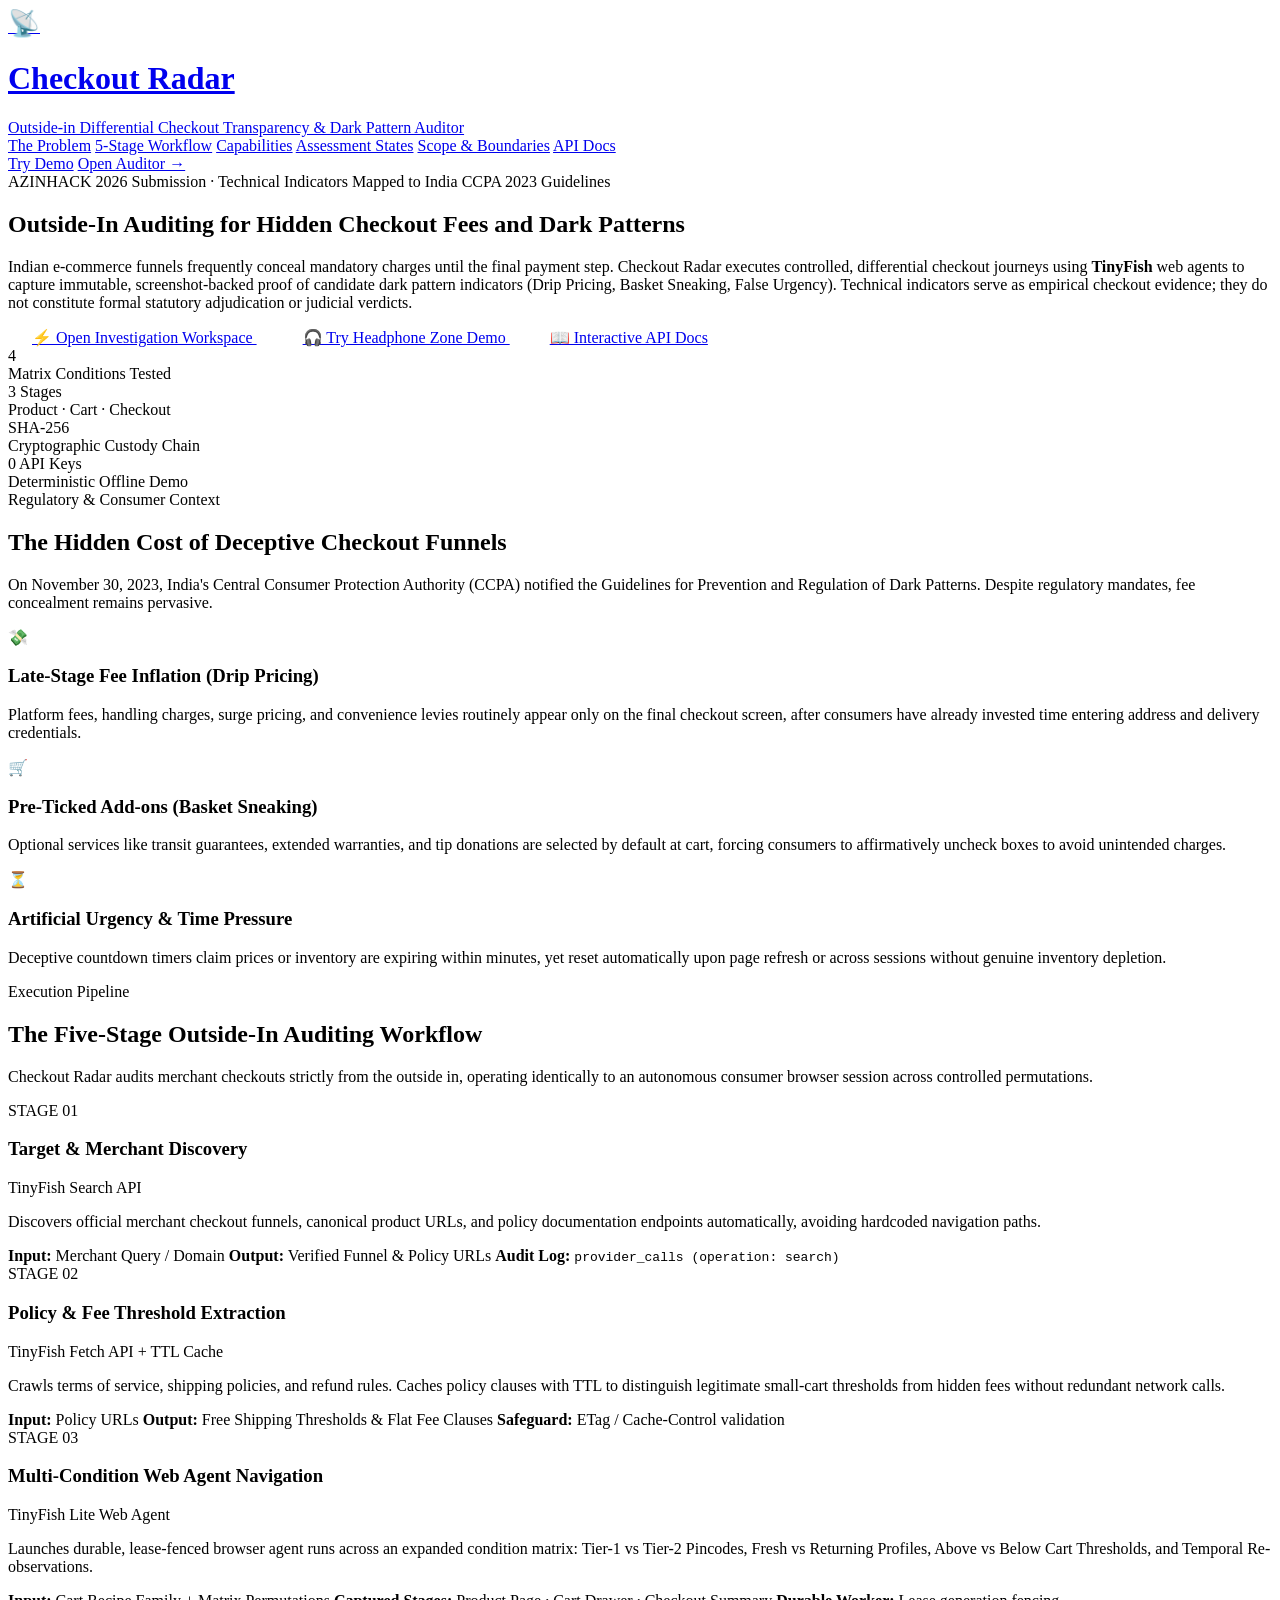
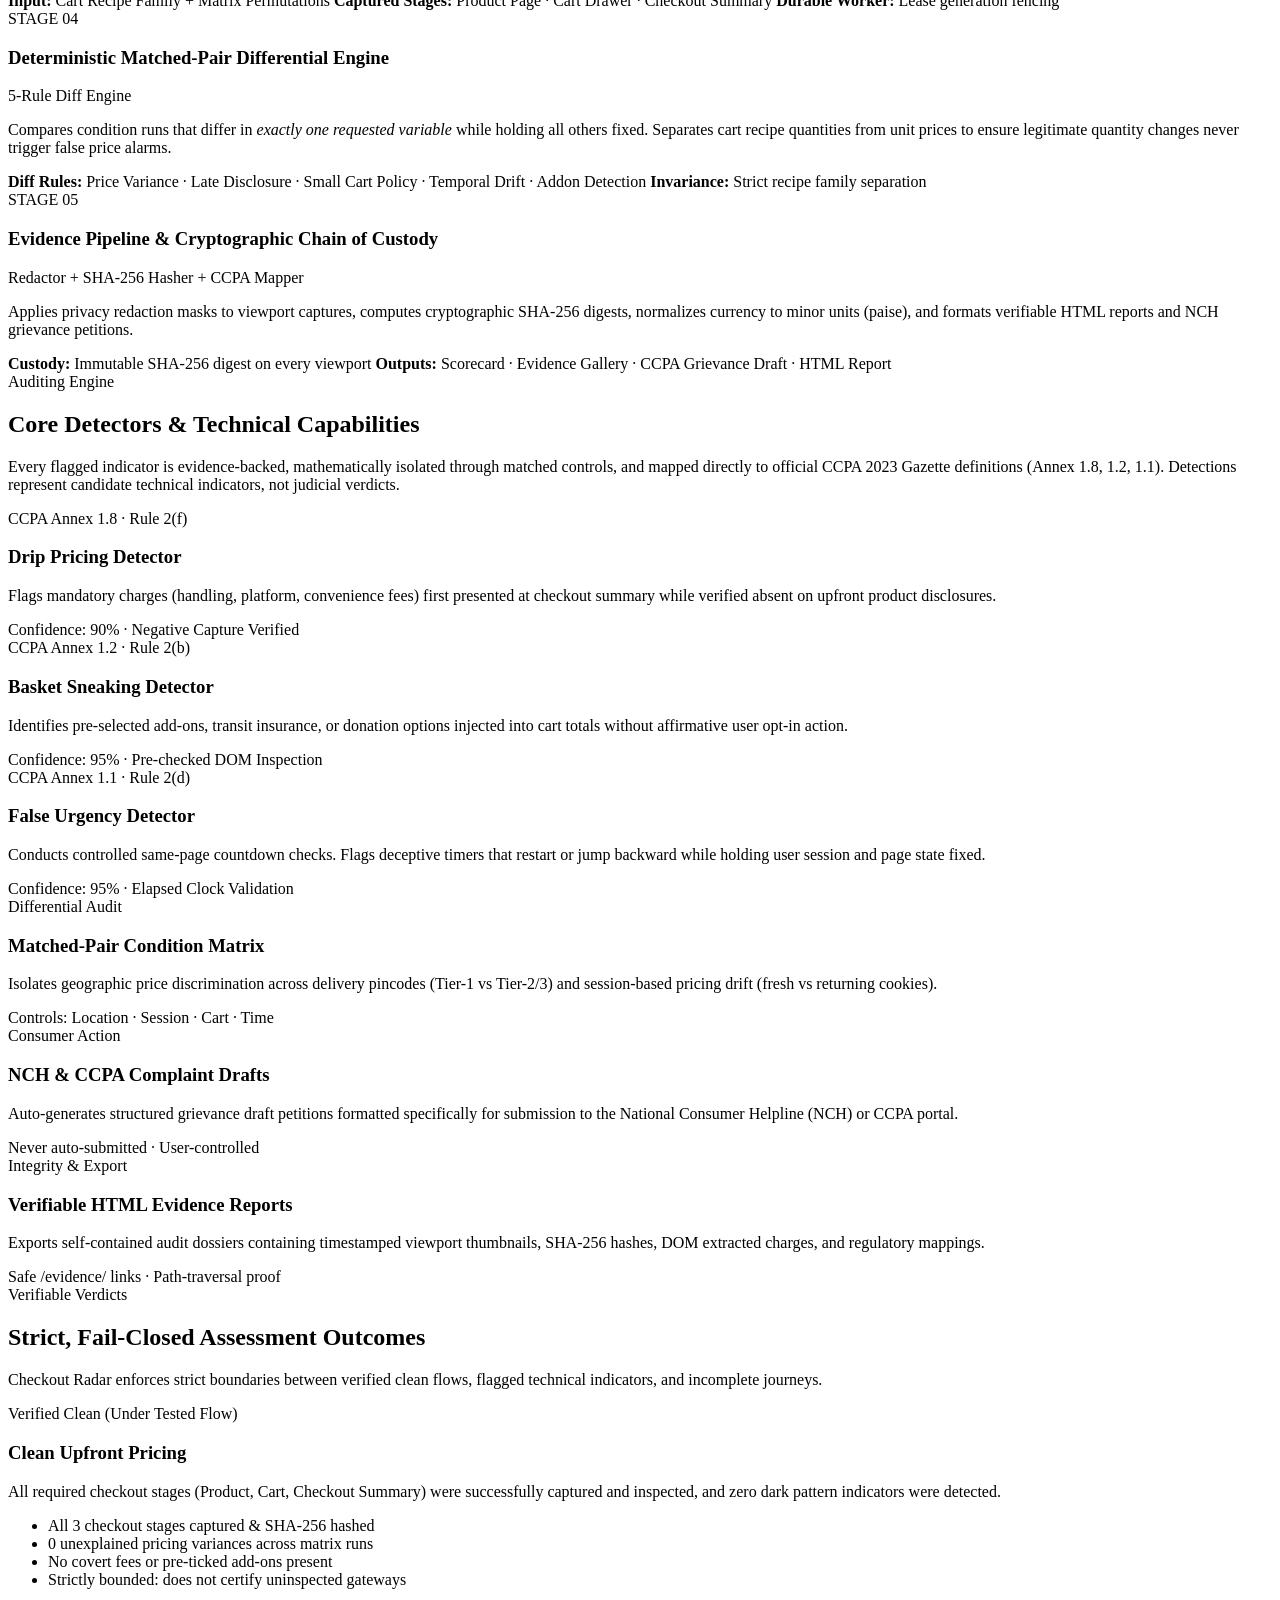
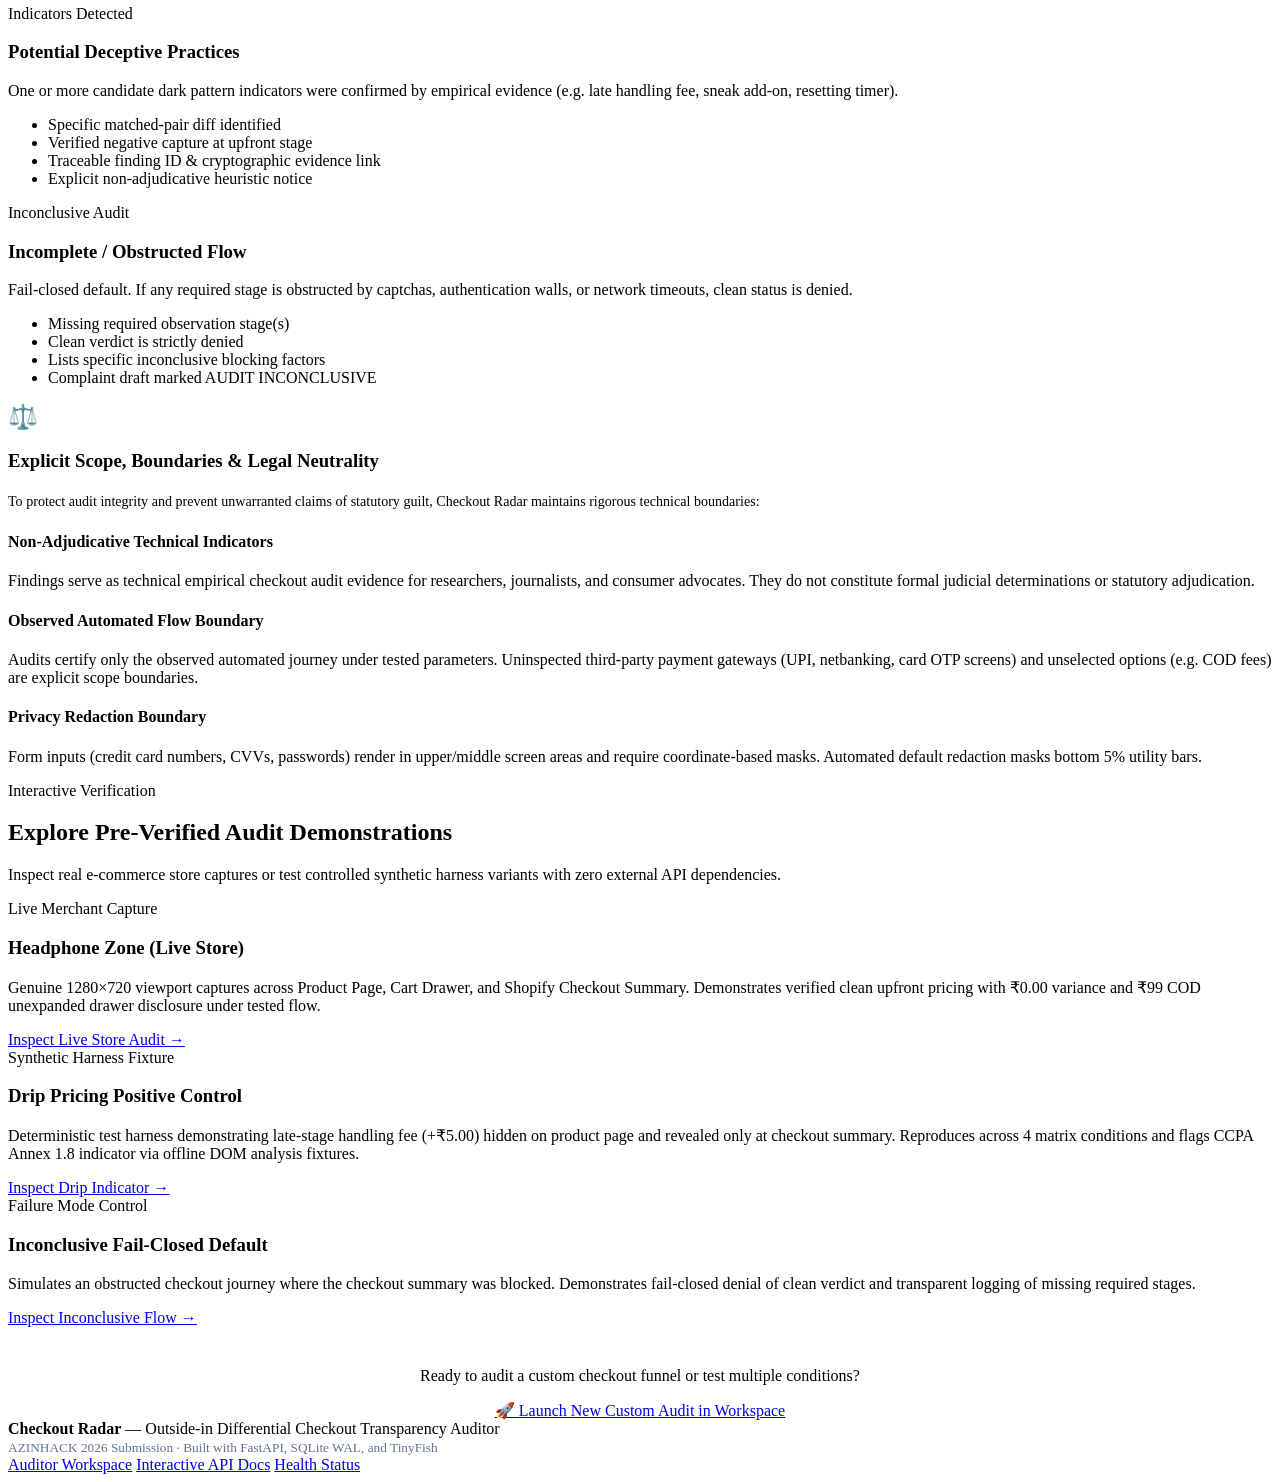
==== commit b0fd309a: "fix(acceptance): refine CCPA legal mapping, deduplicate matrix findings, bounded verified clean scop" ====
--- a/frontend/index.html
+++ b/frontend/index.html
@@ -40,7 +40,7 @@
             <div class="landing-container">
                 <div class="hero-pill-badge">
                     <span class="pulse-dot"></span>
-                    <span>AZINHACK 2026 Submission · India CCPA 2023 Gazette Aligned</span>
+                    <span>AZINHACK 2026 Submission · Technical Indicators Mapped to India CCPA 2023 Guidelines</span>
                 </div>
 
                 <h1 class="hero-title">
@@ -48,7 +48,7 @@
                 </h1>
 
                 <p class="hero-subtitle">
-                    Indian e-commerce funnels frequently conceal mandatory charges until the final payment step. Checkout Radar executes controlled, differential checkout journeys using <strong>TinyFish</strong> web agents to capture immutable, screenshot-backed proof of drip pricing, basket sneaking, and false urgency.
+                    Indian e-commerce funnels frequently conceal mandatory charges until the final payment step. Checkout Radar executes controlled, differential checkout journeys using <strong>TinyFish</strong> web agents to capture immutable, screenshot-backed proof of candidate dark pattern indicators (Drip Pricing, Basket Sneaking, False Urgency). Technical indicators serve as empirical checkout evidence; they do not constitute formal statutory adjudication or judicial verdicts.
                 </p>
 
                 <div class="hero-cta-group">
@@ -239,13 +239,13 @@
                     <span class="section-tag">Auditing Engine</span>
                     <h2 class="section-title">Core Detectors & Technical Capabilities</h2>
                     <p class="section-desc">
-                        Every flagged indicator is evidence-backed, mathematically isolated through matched controls, and mapped directly to official CCPA 2023 Gazette definitions.
+                        Every flagged indicator is evidence-backed, mathematically isolated through matched controls, and mapped directly to official CCPA 2023 Gazette definitions (Annex 1.8, 1.2, 1.1). Detections represent candidate technical indicators, not judicial verdicts.
                     </p>
                 </div>
 
                 <div class="capabilities-grid">
                     <div class="cap-card">
-                        <span class="cap-tag">CCPA Rule 2(f)</span>
+                        <span class="cap-tag">CCPA Annex 1.8 · Rule 2(f)</span>
                         <h3 class="cap-title">Drip Pricing Detector</h3>
                         <p class="cap-desc">
                             Flags mandatory charges (handling, platform, convenience fees) first presented at checkout summary while verified absent on upfront product disclosures.
@@ -254,7 +254,7 @@
                     </div>
 
                     <div class="cap-card">
-                        <span class="cap-tag">CCPA Rule 2(b)</span>
+                        <span class="cap-tag">CCPA Annex 1.2 · Rule 2(b)</span>
                         <h3 class="cap-title">Basket Sneaking Detector</h3>
                         <p class="cap-desc">
                             Identifies pre-selected add-ons, transit insurance, or donation options injected into cart totals without affirmative user opt-in action.
@@ -263,7 +263,7 @@
                     </div>
 
                     <div class="cap-card">
-                        <span class="cap-tag">CCPA Rule 2(d)</span>
+                        <span class="cap-tag">CCPA Annex 1.1 · Rule 2(d)</span>
                         <h3 class="cap-title">False Urgency Detector</h3>
                         <p class="cap-desc">
                             Conducts controlled same-page countdown checks. Flags deceptive timers that restart or jump backward while holding user session and page state fixed.
@@ -405,21 +405,21 @@
                     <!-- Demo 1: Real Store -->
                     <div class="demo-card">
                         <span class="demo-type-pill live">Live Merchant Capture</span>
-                        <h3 class="demo-title">Headphone Zone</h3>
+                        <h3 class="demo-title">Headphone Zone (Live Store)</h3>
                         <p class="demo-desc">
-                            Real 1280×720 viewport captures of product page, cart drawer, and Shopify checkout summary. Shows verified clean upfront pricing with ₹0.00 variance and ₹99 COD disclosure.
+                            Genuine 1280×720 viewport captures across Product Page, Cart Drawer, and Shopify Checkout Summary. Demonstrates verified clean upfront pricing with ₹0.00 variance and ₹99 COD unexpanded drawer disclosure under tested flow.
                         </p>
                         <a href="/auditor?audit_id=aud_b29153cee0b1" class="btn-primary-glow demo-btn">
-                            Inspect Live Audit &rarr;
+                            Inspect Live Store Audit &rarr;
                         </a>
                     </div>
 
                     <!-- Demo 2: Drip Pricing -->
                     <div class="demo-card">
-                        <span class="demo-type-pill synthetic">Synthetic Positive Control</span>
-                        <h3 class="demo-title">Drip Pricing (Late Fee)</h3>
+                        <span class="demo-type-pill synthetic">Synthetic Harness Fixture</span>
+                        <h3 class="demo-title">Drip Pricing Positive Control</h3>
                         <p class="demo-desc">
-                            Controlled test harness demonstrating late-stage handling fee (+₹5.00) hidden on product page and revealed only at checkout summary. Flags CCPA Rule 2(f).
+                            Deterministic test harness demonstrating late-stage handling fee (+₹5.00) hidden on product page and revealed only at checkout summary. Reproduces across 4 matrix conditions and flags CCPA Annex 1.8 indicator via offline DOM analysis fixtures.
                         </p>
                         <a href="/auditor?audit_id=aud_4d476bc71e63" class="btn-outline-landing demo-btn">
                             Inspect Drip Indicator &rarr;
@@ -429,9 +429,9 @@
                     <!-- Demo 3: Inconclusive Default -->
                     <div class="demo-card">
                         <span class="demo-type-pill synthetic">Failure Mode Control</span>
-                        <h3 class="demo-title">Inconclusive Default</h3>
+                        <h3 class="demo-title">Inconclusive Fail-Closed Default</h3>
                         <p class="demo-desc">
-                            Simulates an obstructed checkout journey where the checkout summary was blocked. Demonstrates fail-closed denial of clean verdict and audit transparency.
+                            Simulates an obstructed checkout journey where the checkout summary was blocked. Demonstrates fail-closed denial of clean verdict and transparent logging of missing required stages.
                         </p>
                         <a href="/auditor?audit_id=aud_f0946ab48e50" class="btn-outline-landing demo-btn">
                             Inspect Inconclusive Flow &rarr;
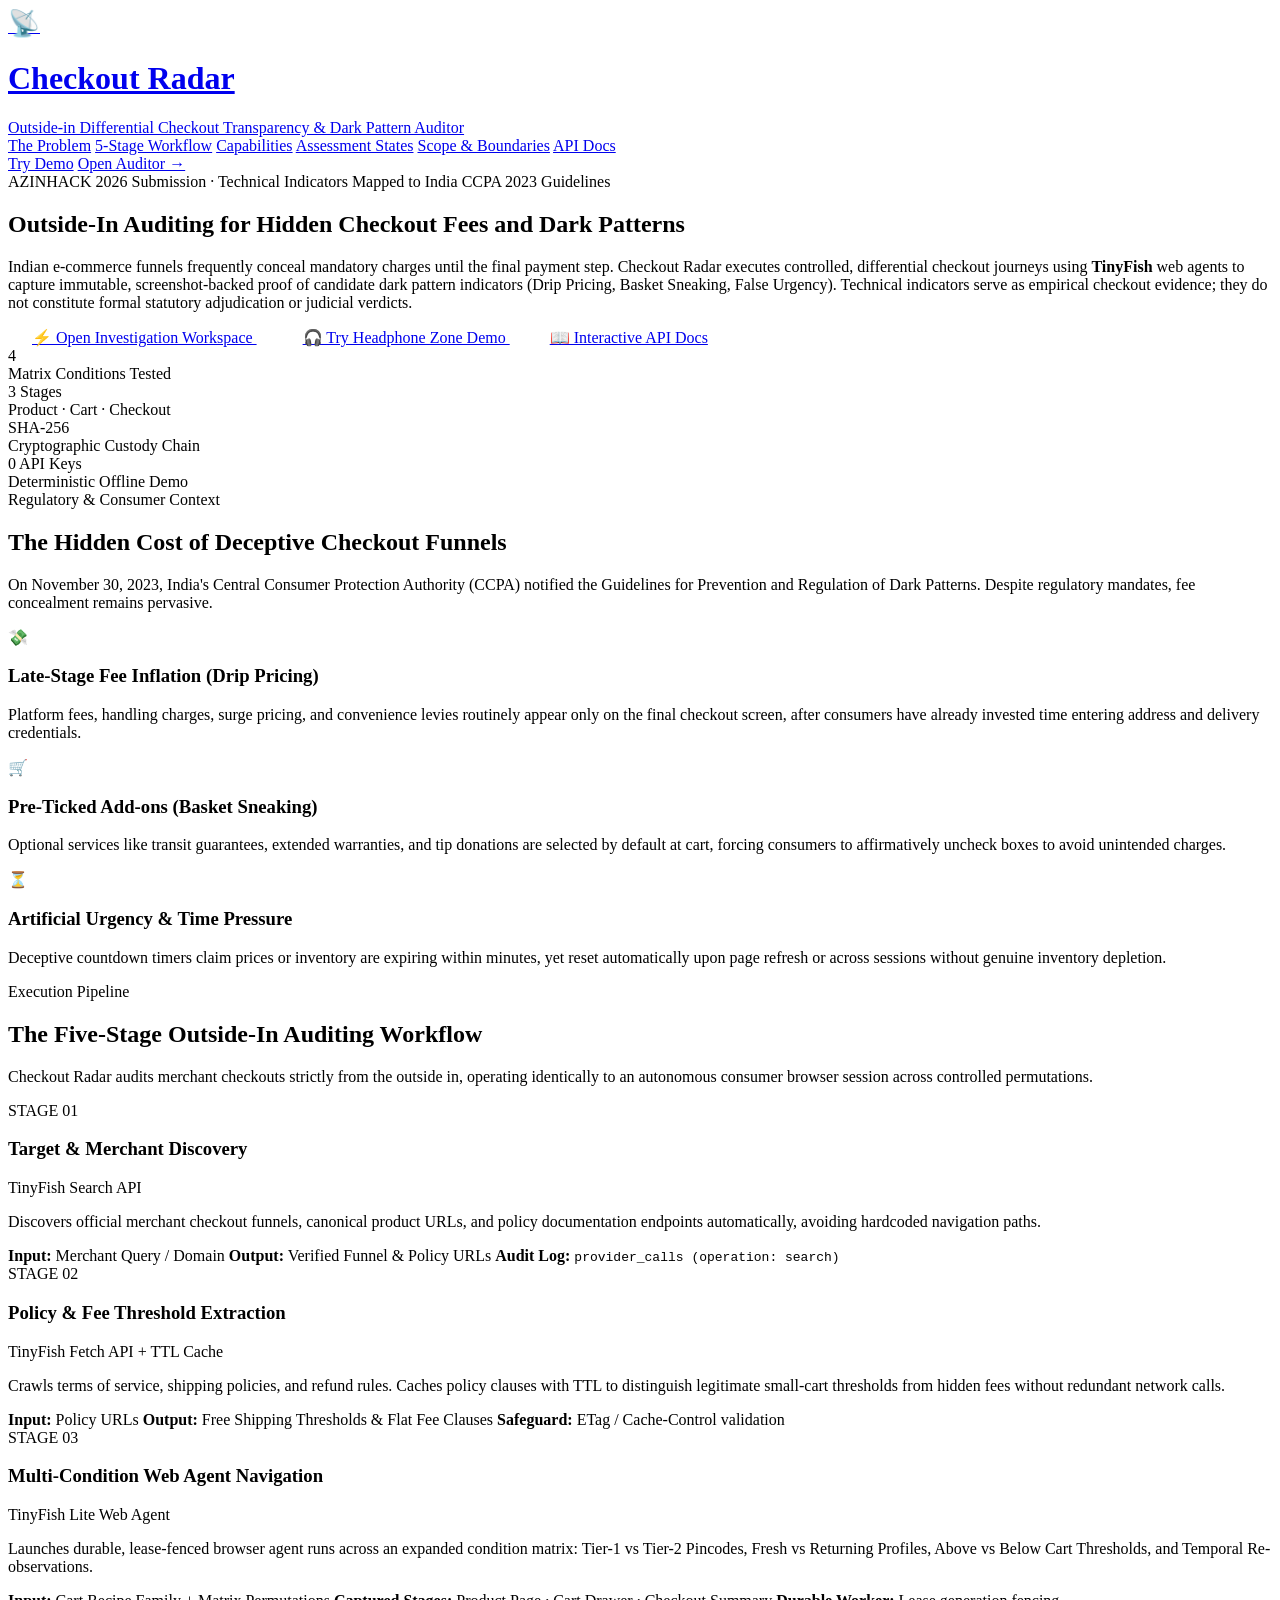
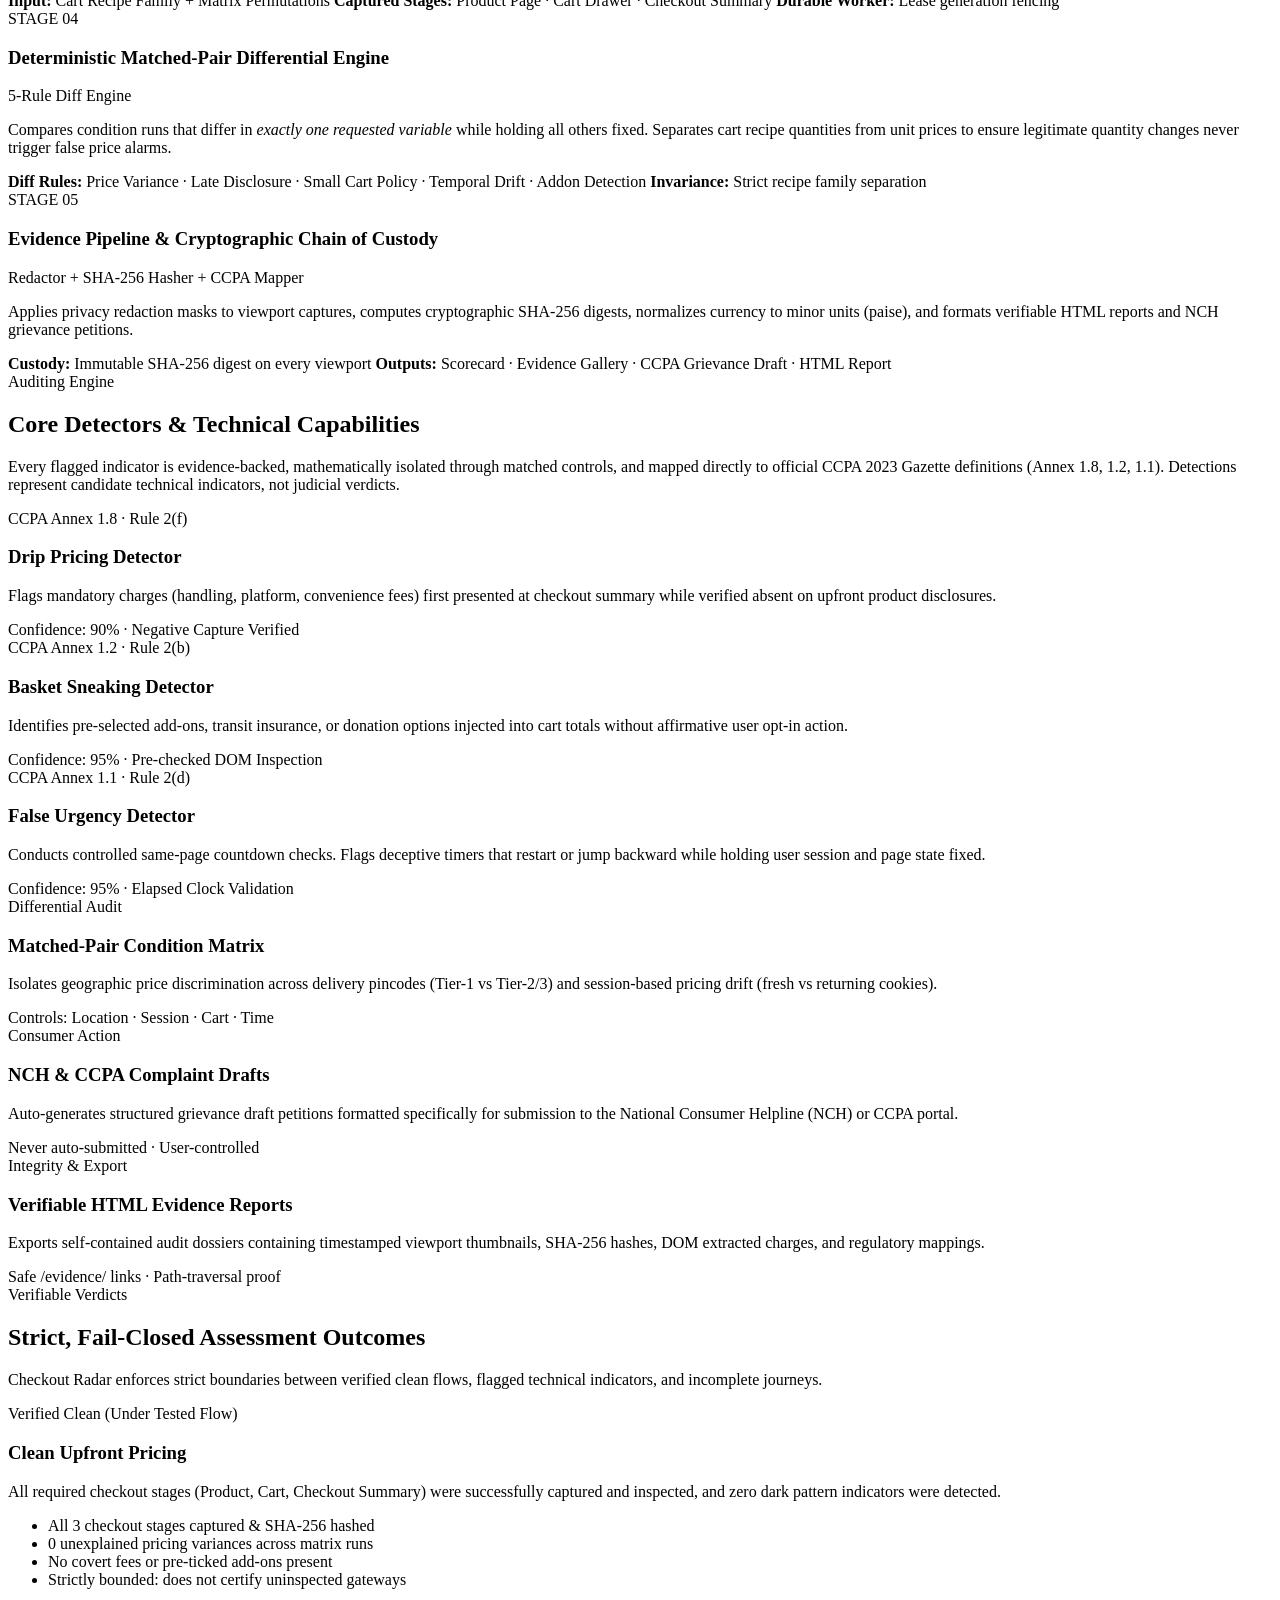
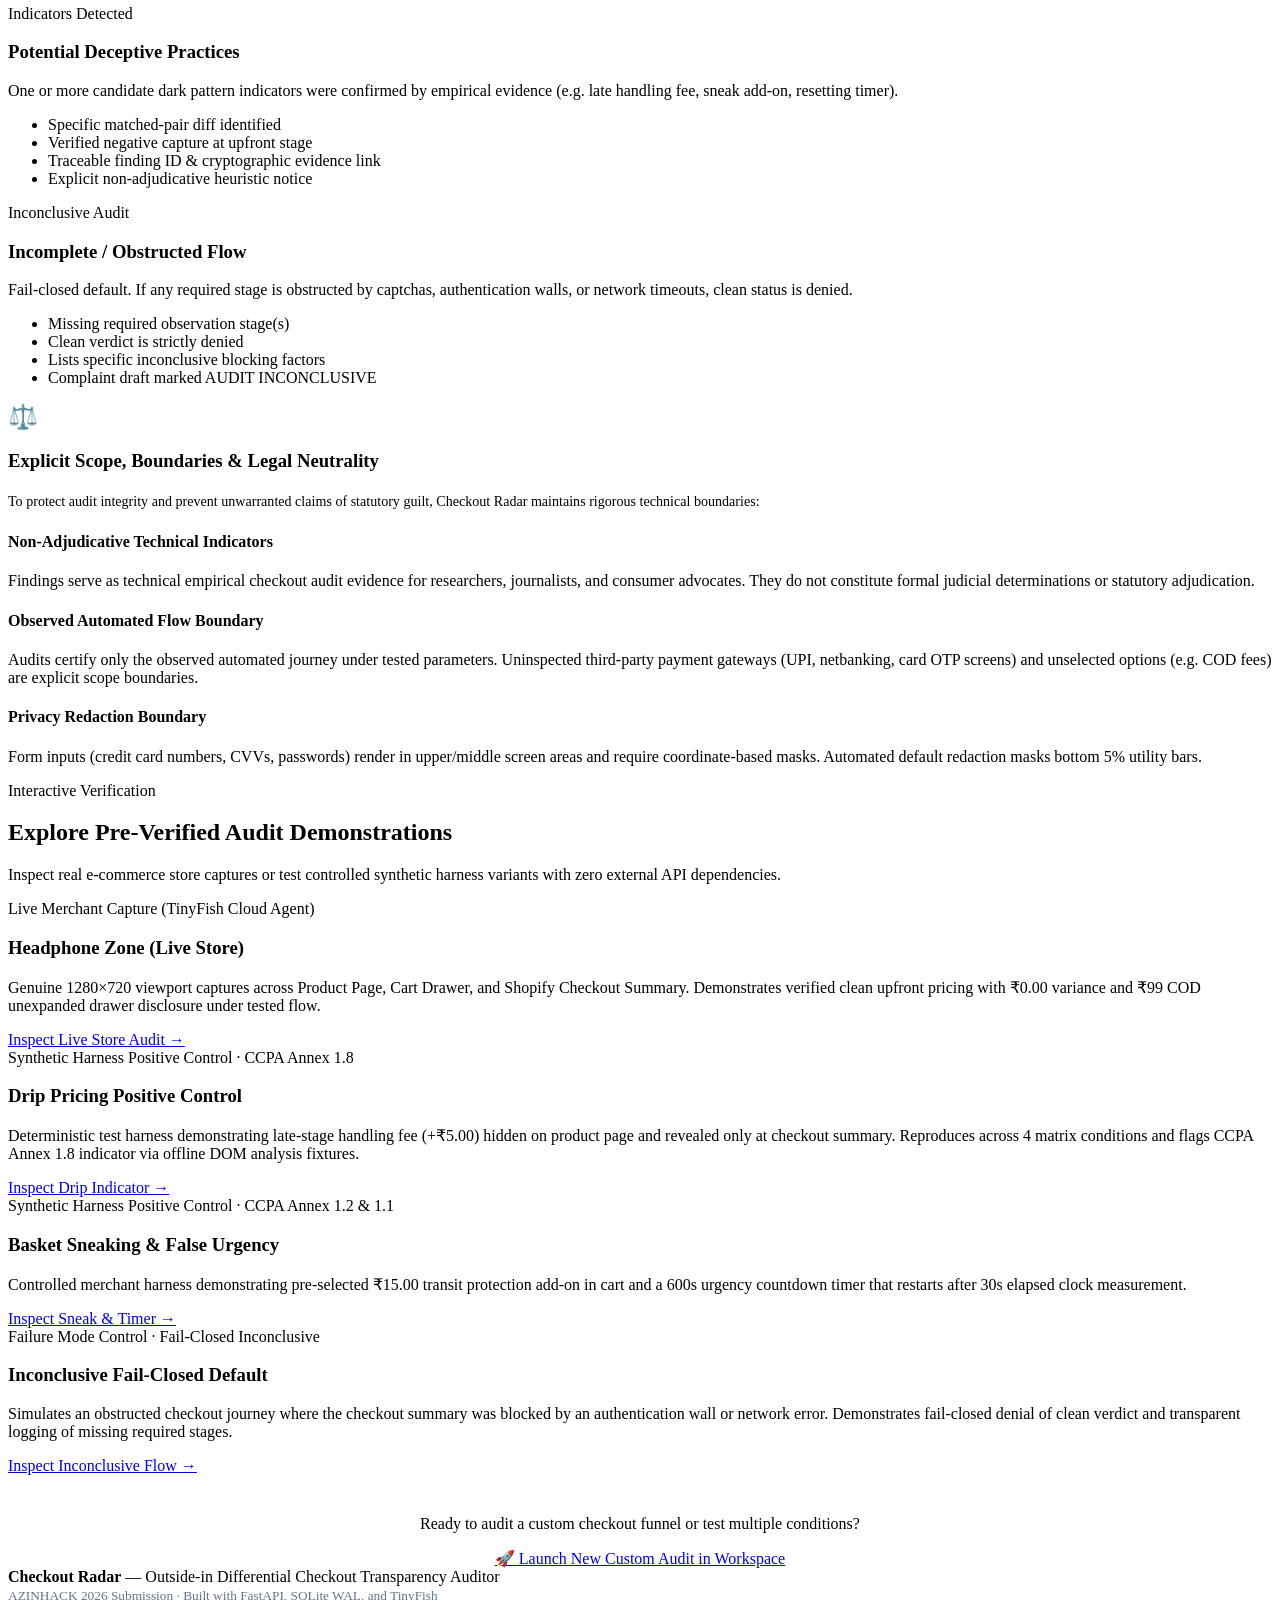
==== commit 80cb0803: "feat(ui): design system upgrade, responsive mobile/tablet layout, copyable hashes, and accessibility" ====
--- a/frontend/index.html
+++ b/frontend/index.html
@@ -404,19 +404,19 @@
                 <div class="demos-grid">
                     <!-- Demo 1: Real Store -->
                     <div class="demo-card">
-                        <span class="demo-type-pill live">Live Merchant Capture</span>
+                        <span class="demo-type-pill live">Live Merchant Capture (TinyFish Cloud Agent)</span>
                         <h3 class="demo-title">Headphone Zone (Live Store)</h3>
                         <p class="demo-desc">
                             Genuine 1280×720 viewport captures across Product Page, Cart Drawer, and Shopify Checkout Summary. Demonstrates verified clean upfront pricing with ₹0.00 variance and ₹99 COD unexpanded drawer disclosure under tested flow.
                         </p>
-                        <a href="/auditor?audit_id=aud_b29153cee0b1" class="btn-primary-glow demo-btn">
+                        <a href="/auditor?audit_id=aud_4a9e5ad89c01" class="btn-primary-glow demo-btn">
                             Inspect Live Store Audit &rarr;
                         </a>
                     </div>
 
                     <!-- Demo 2: Drip Pricing -->
                     <div class="demo-card">
-                        <span class="demo-type-pill synthetic">Synthetic Harness Fixture</span>
+                        <span class="demo-type-pill synthetic">Synthetic Harness Positive Control · CCPA Annex 1.8</span>
                         <h3 class="demo-title">Drip Pricing Positive Control</h3>
                         <p class="demo-desc">
                             Deterministic test harness demonstrating late-stage handling fee (+₹5.00) hidden on product page and revealed only at checkout summary. Reproduces across 4 matrix conditions and flags CCPA Annex 1.8 indicator via offline DOM analysis fixtures.
@@ -426,12 +426,24 @@
                         </a>
                     </div>
 
-                    <!-- Demo 3: Inconclusive Default -->
+                    <!-- Demo 3: Basket Sneaking & False Urgency -->
                     <div class="demo-card">
-                        <span class="demo-type-pill synthetic">Failure Mode Control</span>
+                        <span class="demo-type-pill synthetic">Synthetic Harness Positive Control · CCPA Annex 1.2 & 1.1</span>
+                        <h3 class="demo-title">Basket Sneaking & False Urgency</h3>
+                        <p class="demo-desc">
+                            Controlled merchant harness demonstrating pre-selected ₹15.00 transit protection add-on in cart and a 600s urgency countdown timer that restarts after 30s elapsed clock measurement.
+                        </p>
+                        <a href="/auditor?audit_id=aud_6af006332ece" class="btn-outline-landing demo-btn">
+                            Inspect Sneak & Timer &rarr;
+                        </a>
+                    </div>
+
+                    <!-- Demo 4: Inconclusive Default -->
+                    <div class="demo-card">
+                        <span class="demo-type-pill synthetic">Failure Mode Control · Fail-Closed Inconclusive</span>
                         <h3 class="demo-title">Inconclusive Fail-Closed Default</h3>
                         <p class="demo-desc">
-                            Simulates an obstructed checkout journey where the checkout summary was blocked. Demonstrates fail-closed denial of clean verdict and transparent logging of missing required stages.
+                            Simulates an obstructed checkout journey where the checkout summary was blocked by an authentication wall or network error. Demonstrates fail-closed denial of clean verdict and transparent logging of missing required stages.
                         </p>
                         <a href="/auditor?audit_id=aud_f0946ab48e50" class="btn-outline-landing demo-btn">
                             Inspect Inconclusive Flow &rarr;
